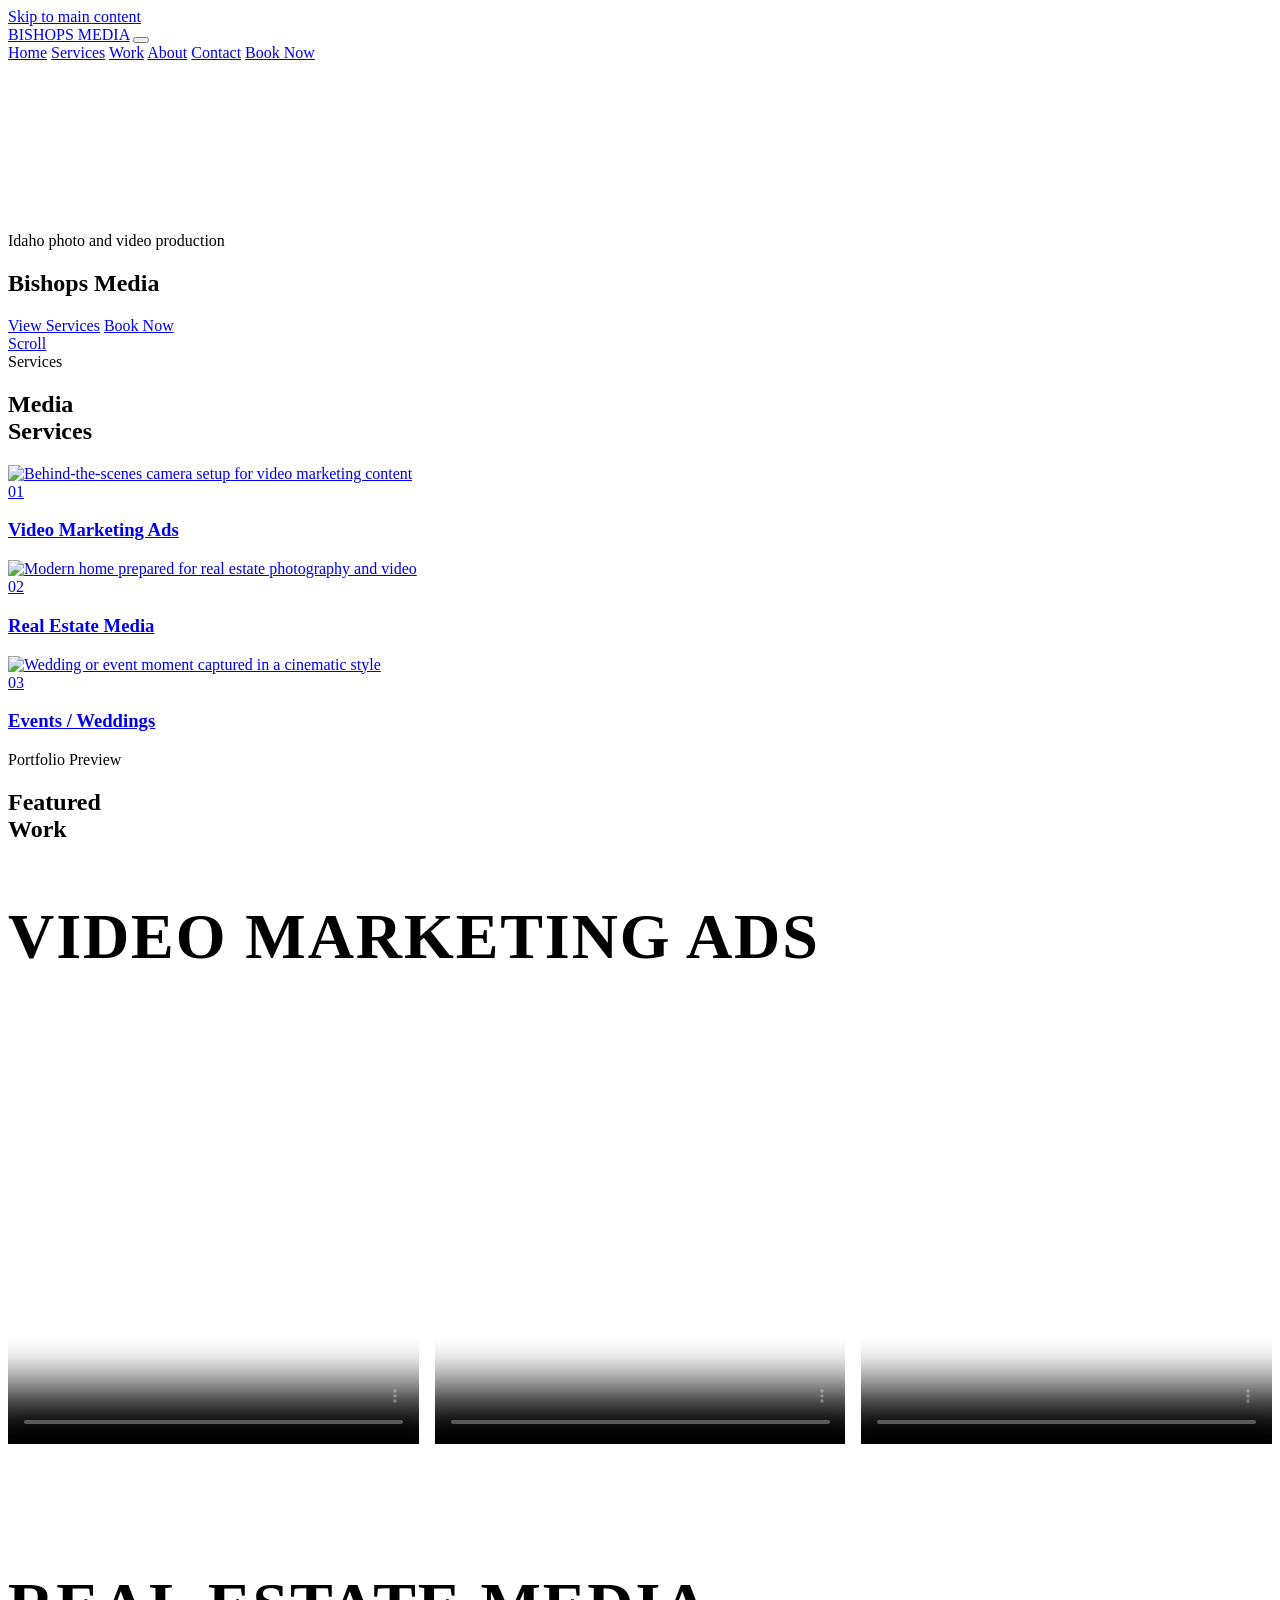
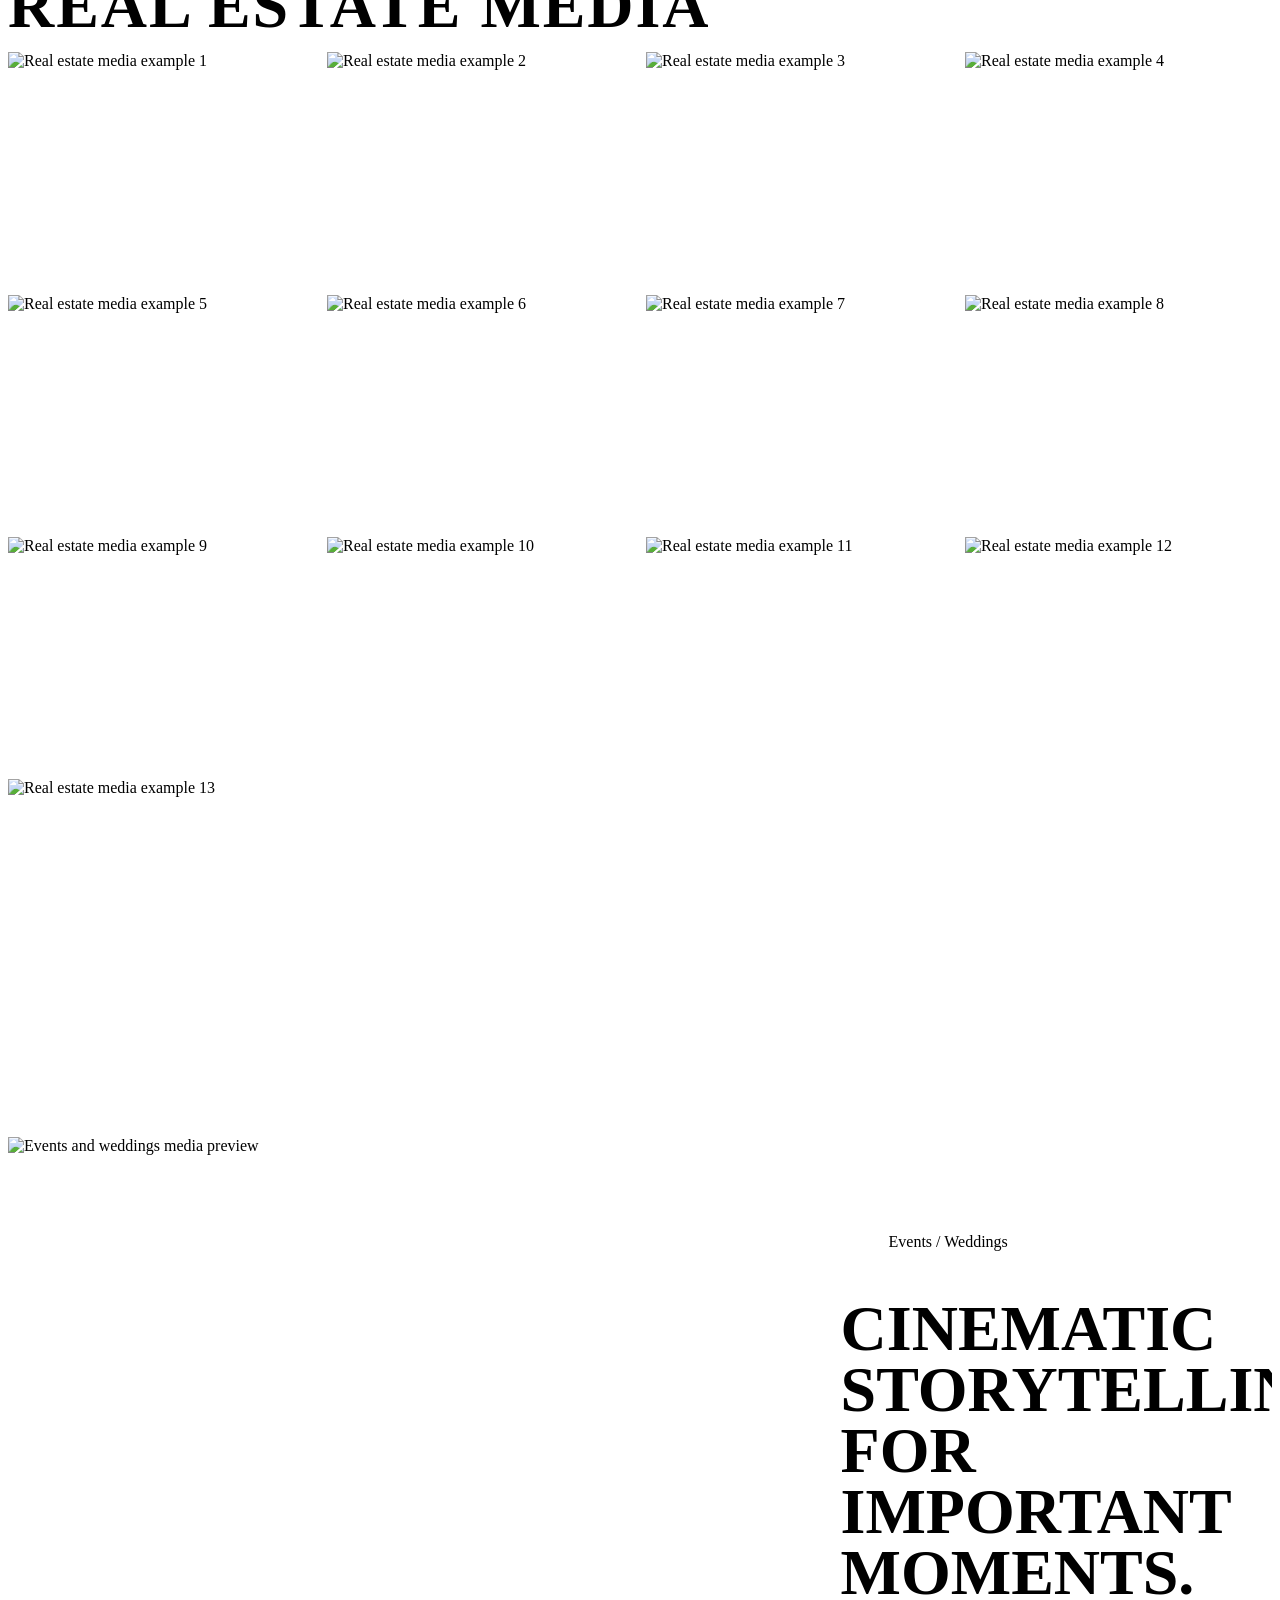
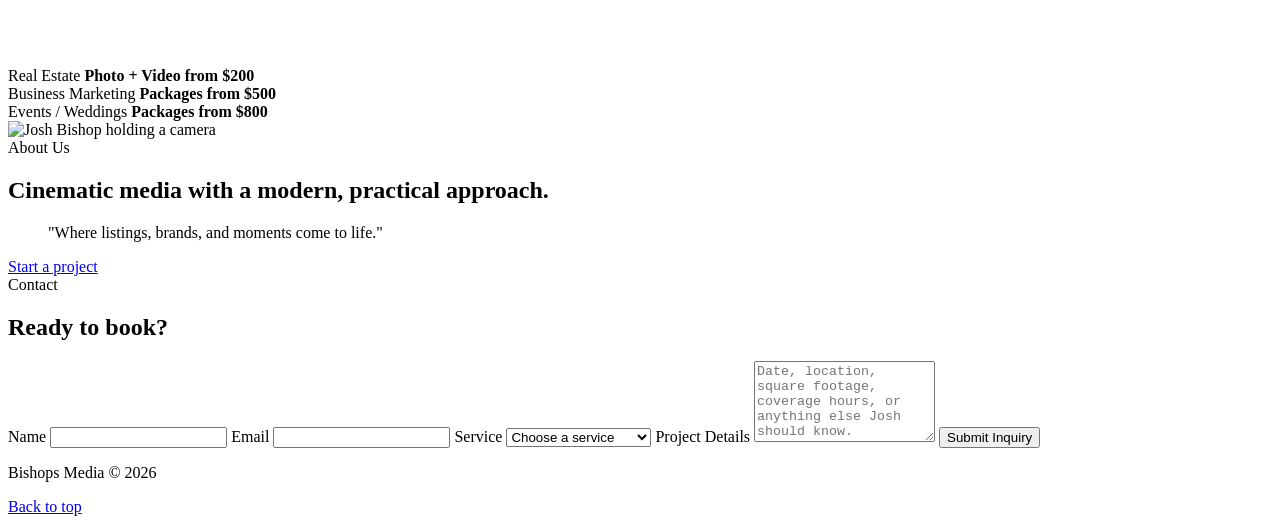
==== index.html @ 2ffbbcef "first commit" ====
<!DOCTYPE html>
<html lang="en">
<head>
  <meta charset="UTF-8" />
  <meta name="viewport" content="width=device-width, initial-scale=1.0" />
  <meta name="description" content="Bishops Media creates cinematic video marketing, real estate media, and event coverage in Idaho." />
  <title>Bishops Media | Photo and Video Services</title>

  <link rel="preconnect" href="https://fonts.googleapis.com">
  <link rel="preconnect" href="https://fonts.gstatic.com" crossorigin>
  <link href="https://fonts.googleapis.com/css2?family=Oswald:wght@500;600;700&family=Inter:wght@400;500;600;700&display=swap" rel="stylesheet">
  <link rel="stylesheet" href="styles/styles.css" />
  <script src="scripts/main.js" defer></script>

  <style>
    .featured-work {
      background: var(--dark);
      border-top: 1px solid var(--line);
    }

    .portfolio-block {
      margin-top: clamp(2rem, 5vw, 4rem);
    }

    .portfolio-block + .portfolio-block {
      padding-top: clamp(2rem, 5vw, 4rem);
      border-top: 1px solid var(--line);
    }

    .portfolio-block-header {
      display: flex;
      align-items: end;
      justify-content: space-between;
      gap: 1rem;
      margin-bottom: 1rem;
    }

    .portfolio-block-header h3 {
      margin: 0;
      font-family: var(--heading-font);
      font-size: clamp(2rem, 5vw, 4rem);
      line-height: 0.95;
      text-transform: uppercase;
      letter-spacing: 0.03em;
    }

    .portfolio-block-header p {
      max-width: 520px;
      margin: 0;
      color: var(--muted);
    }

    .reel-grid {
      display: grid;
      grid-template-columns: repeat(3, minmax(0, 1fr));
      gap: 1rem;
    }

    .reel-card,
    .event-preview {
      border: 1px solid var(--line);
      background: rgba(255, 255, 255, 0.035);
      overflow: hidden;
    }

    .reel-card video,
    .event-preview img {
      width: 100%;
      height: 460px;
      object-fit: cover;
      background: var(--dark-soft);
    }


    .real-estate-gallery {
      display: grid;
      grid-template-columns: repeat(4, minmax(0, 1fr));
      gap: 0.75rem;
    }

    .real-estate-gallery img {
      width: 100%;
      aspect-ratio: 4 / 3;
      object-fit: cover;
      border: 1px solid var(--line);
      background: var(--dark-soft);
    }

    .event-preview {
      display: grid;
      grid-template-columns: minmax(0, 0.9fr) minmax(280px, 0.55fr);
      align-items: stretch;
    }

    .event-preview div {
      display: grid;
      align-content: center;
      padding: clamp(1.2rem, 4vw, 3rem);
    }

    .event-preview h3 {
      margin: 0 0 1rem;
      font-family: var(--heading-font);
      font-size: clamp(2.2rem, 5vw, 4.4rem);
      line-height: 0.95;
      text-transform: uppercase;
    }


    @media (max-width: 900px) {
      .portfolio-block-header,
      .event-preview {
        display: grid;
        grid-template-columns: 1fr;
      }

      .reel-grid,
      .real-estate-gallery {
        grid-template-columns: repeat(2, minmax(0, 1fr));
      }

      .reel-card video,
      .event-preview img {
        height: 360px;
      }
    }

    @media (max-width: 560px) {
      .reel-grid,
      .real-estate-gallery {
        grid-template-columns: 1fr;
      }
    }
  </style>
</head>
<body>
  <a class="skip-link" href="#main-content">Skip to main content</a>

  <header class="site-header" data-header>
    <a class="logo" href="index.html" aria-label="Bishops Media home">BISHOPS <span>MEDIA</span></a>

    <button class="nav-toggle" type="button" aria-label="Open navigation menu" aria-expanded="false" aria-controls="site-nav">
      <span></span>
      <span></span>
      <span></span>
    </button>

    <nav class="site-nav" id="site-nav" aria-label="Main navigation">
      <a href="#home">Home</a>
      <a href="#services">Services</a>
      <a href="#work">Work</a>
      <a href="#about">About</a>
      <a href="#contact">Contact</a>
      <a class="nav-cta" href="#contact">Book Now</a>
    </nav>
  </header>

  <main id="main-content">
    <section class="hero" id="home" aria-label="Bishops Media hero video">
      <video class="hero-video" data-hero-video autoplay muted playsinline loop poster="images/hero-poster.jpg">
        <source src="videos/b_roll_sugar_city.mp4" type="video/mp4" />
      </video>
      <div class="hero-overlay"></div>

      <div class="hero-content">
        <p class="eyebrow">Idaho photo and video production</p>
        <h1><span>Bishops</span> <span>Media</span></h1>
        <div class="hero-actions">
          <a class="button primary" href="#services">View Services</a>
          <a class="button ghost" href="#contact">Book Now</a>
        </div>
      </div>

      <a class="scroll-cue" href="#services" aria-label="Scroll to media services">
        <span>Scroll</span>
      </a>
    </section>

    <section class="services-section section-padding" id="services" aria-labelledby="services-title">
      <div class="section-kicker">Services</div>
      <div class="section-heading-grid">
        <h2 id="services-title">Media<br>Services</h2>
      </div>

      <div class="service-grid" aria-label="Bishops Media services">
        <a class="service-card" href="video-marketing-ads.html" aria-label="Open Video Marketing Ads page">
          <img src="images/video-marketing.jpg" alt="Behind-the-scenes camera setup for video marketing content" loading="lazy" />
          <div class="service-card-content">
            <span>01</span>
            <h3>Video Marketing Ads</h3>
          </div>
        </a>

        <a class="service-card" href="real-estate-media.html" aria-label="Open Real Estate Media page">
          <img src="images/real-estate-media.jpg" alt="Modern home prepared for real estate photography and video" loading="lazy" />
          <div class="service-card-content">
            <span>02</span>
            <h3>Real Estate Media</h3>
          </div>
        </a>

        <a class="service-card" href="events-weddings.html" aria-label="Open Events and Weddings page">
          <img src="images/events-weddings.jpg" alt="Wedding or event moment captured in a cinematic style" loading="lazy" />
          <div class="service-card-content">
            <span>03</span>
            <h3>Events / Weddings</h3>
          </div>
        </a>
      </div>
    </section>

    <section class="featured-work section-padding" id="work" aria-labelledby="work-title">
      <div class="section-kicker">Portfolio Preview</div>
      <div class="section-heading-grid">
        <h2 id="work-title">Featured<br>Work</h2>
      </div>

      <div class="portfolio-block" aria-labelledby="video-work-title">
        <div class="portfolio-block-header">
          <h3 id="video-work-title">Video Marketing Ads</h3>
        </div>

        <div class="reel-grid">
          <article class="reel-card">
            <video controls preload="metadata" playsinline poster="images/video-marketing.jpg">
              <source src="videos/video%20ad%20service%20examples/Joseph%20SMith%20reel%201.mp4" type="video/mp4" />
            </video>
          </article>

          <article class="reel-card">
            <video controls preload="metadata" playsinline poster="images/video-marketing.jpg">
              <source src="videos/video%20ad%20service%20examples/Pest%20informative..mp4" type="video/mp4" />
            </video>
          </article>

          <article class="reel-card">
            <video controls preload="metadata" playsinline poster="images/video-marketing.jpg">
              <source src="videos/video%20ad%20service%20examples/tied%20up.mp4" type="video/mp4" />
            </video>
          </article>
        </div>
      </div>

      <div class="portfolio-block" aria-labelledby="real-estate-work-title">
        <div class="portfolio-block-header">
          <h3 id="real-estate-work-title">Real Estate Media</h3>
        </div>

        <div class="real-estate-gallery" aria-label="Real estate photography examples">
          <img src="images/example_shots_of_real_estate/white-black-boogaloo-01.webp" alt="Real estate media example 1" loading="lazy" />
          <img src="images/example_shots_of_real_estate/white-black-boogaloo-03.webp" alt="Real estate media example 2" loading="lazy" />
          <img src="images/example_shots_of_real_estate/white-black-boogaloo-04.webp" alt="Real estate media example 3" loading="lazy" />
          <img src="images/example_shots_of_real_estate/white-black-boogaloo-05.webp" alt="Real estate media example 4" loading="lazy" />
          <img src="images/example_shots_of_real_estate/white-black-boogaloo-06.webp" alt="Real estate media example 5" loading="lazy" />
          <img src="images/example_shots_of_real_estate/white-black-boogaloo-08.webp" alt="Real estate media example 6" loading="lazy" />
          <img src="images/example_shots_of_real_estate/white-black-boogaloo-09.webp" alt="Real estate media example 7" loading="lazy" />
          <img src="images/example_shots_of_real_estate/white-black-boogaloo-10.webp" alt="Real estate media example 8" loading="lazy" />
          <img src="images/example_shots_of_real_estate/white-black-boogaloo-11.webp" alt="Real estate media example 9" loading="lazy" />
          <img src="images/example_shots_of_real_estate/white-black-boogaloo-13.webp" alt="Real estate media example 10" loading="lazy" />
          <img src="images/example_shots_of_real_estate/white-black-boogaloo-14.webp" alt="Real estate media example 11" loading="lazy" />
          <img src="images/example_shots_of_real_estate/white-black-boogaloo-15.webp" alt="Real estate media example 12" loading="lazy" />
          <img src="images/example_shots_of_real_estate/white-black-boogaloo-16.webp" alt="Real estate media example 13" loading="lazy" />
        </div>
      </div>

      <div class="portfolio-block" aria-labelledby="event-work-title">
        <div class="event-preview">
          <img src="images/events-weddings.jpg" alt="Events and weddings media preview" loading="lazy" />
          <div>
            <div class="section-kicker">Events / Weddings</div>
            <h3 id="event-work-title">Cinematic storytelling for important moments.</h3>
          </div>
        </div>
      </div>
    </section>

    <section class="pricing-strip" aria-label="Starting prices">
      <div>
        <span>Real Estate</span>
        <strong>Photo + Video from $200</strong>
      </div>
      <div>
        <span>Business Marketing</span>
        <strong>Packages from $500</strong>
      </div>
      <div>
        <span>Events / Weddings</span>
        <strong>Packages from $800</strong>
      </div>
    </section>

    <section class="about-section section-padding" id="about" aria-labelledby="about-title">
      <div class="about-media">
        <img src="images/josh-bishop.jpg" alt="Josh Bishop holding a camera" loading="lazy" />
      </div>

      <div class="about-copy">
        <div class="section-kicker">About Us</div>
        <h2 id="about-title">Cinematic media with a modern, practical approach.</h2>
        <blockquote>"Where listings, brands, and moments come to life."</blockquote>
        <a class="text-link" href="#contact">Start a project</a>
      </div>
    </section>

    <section class="contact-section section-padding" id="contact" aria-labelledby="contact-title">
      <div class="contact-intro">
        <div class="section-kicker">Contact</div>
        <h2 id="contact-title">Ready to book?</h2>
      </div>

      <form class="contact-form" action="#" method="post">
        <label>
          Name
          <input type="text" name="name" autocomplete="name" required />
        </label>

        <label>
          Email
          <input type="email" name="email" autocomplete="email" required />
        </label>

        <label>
          Service
          <select name="service" required>
            <option value="">Choose a service</option>
            <option>Video Marketing Ads</option>
            <option>Real Estate Media</option>
            <option>Events / Weddings</option>
          </select>
        </label>

        <label>
          Project Details
          <textarea name="message" rows="5" placeholder="Date, location, square footage, coverage hours, or anything else Josh should know."></textarea>
        </label>

        <button class="button primary" type="submit">Submit Inquiry</button>
      </form>
    </section>
  </main>

  <footer class="site-footer">
    <p>Bishops Media © 2026</p>
    <a href="#home">Back to top</a>
  </footer>
</body>
</html>
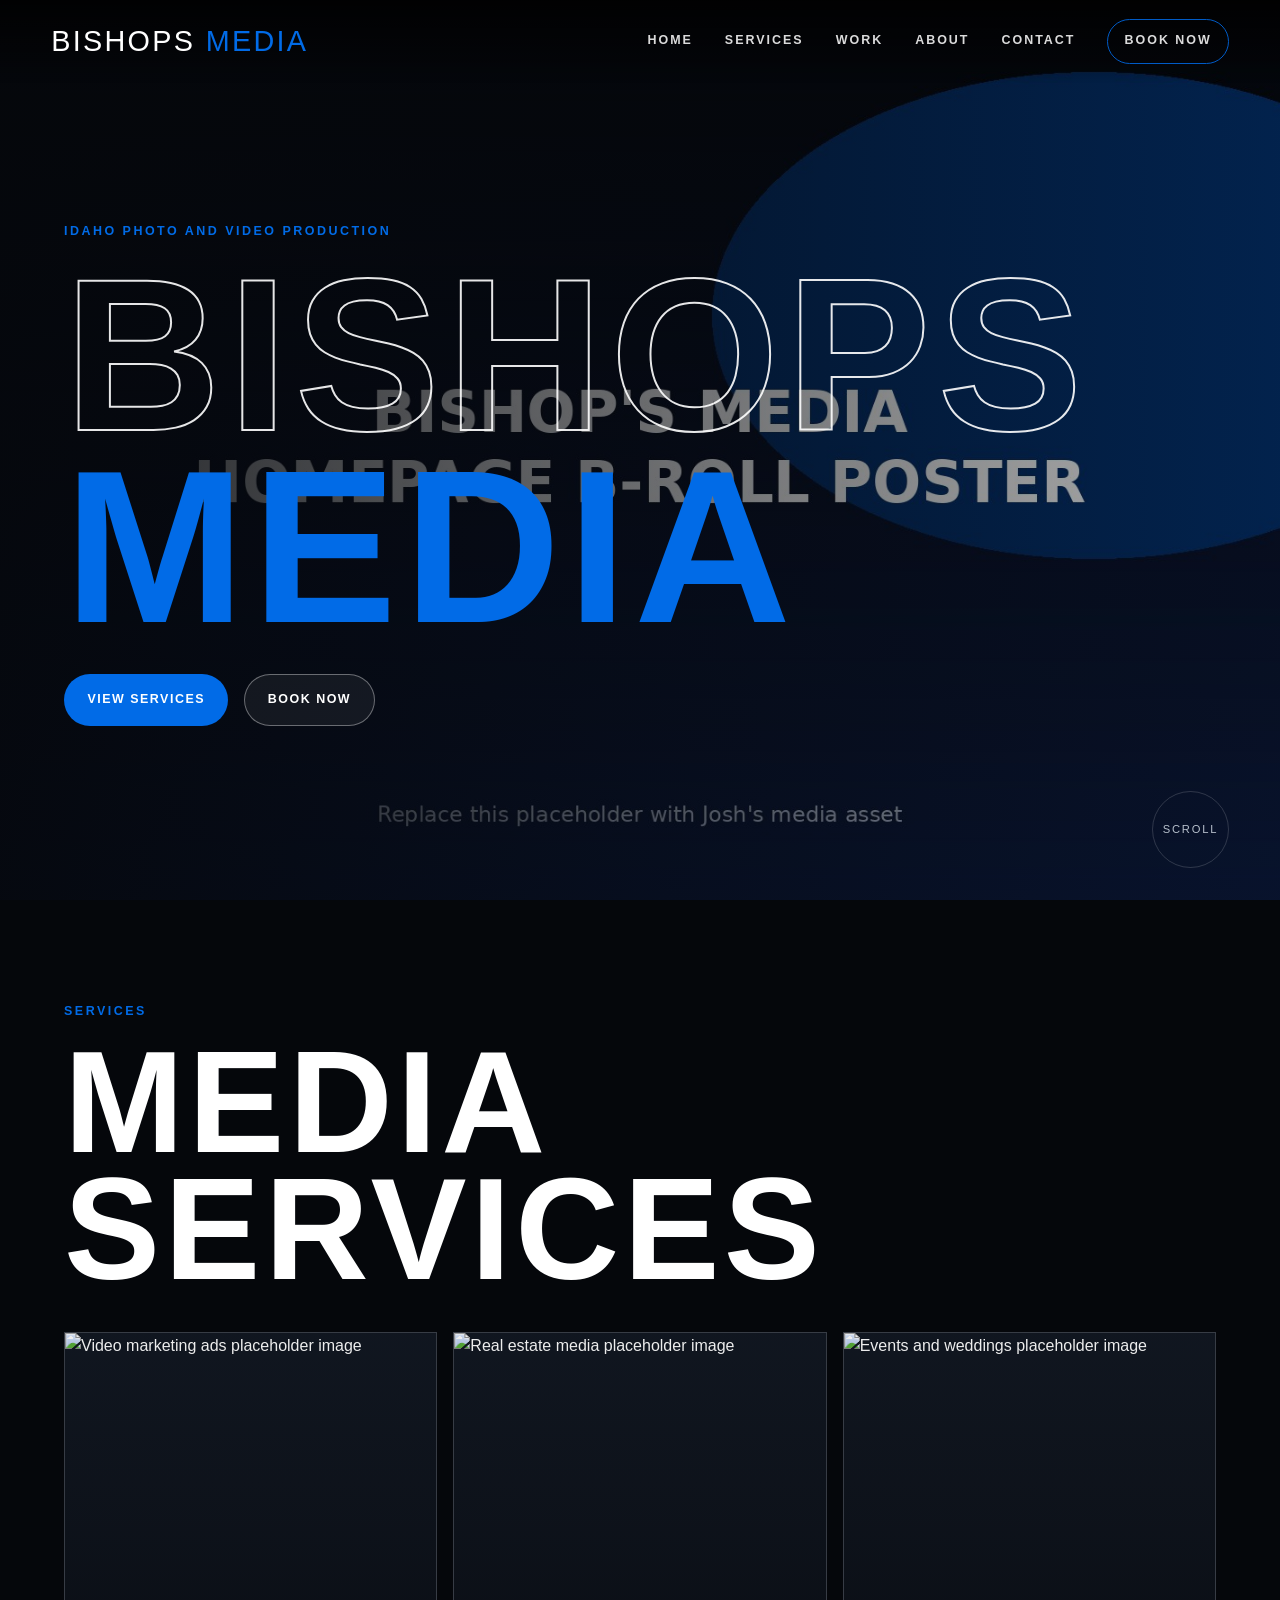
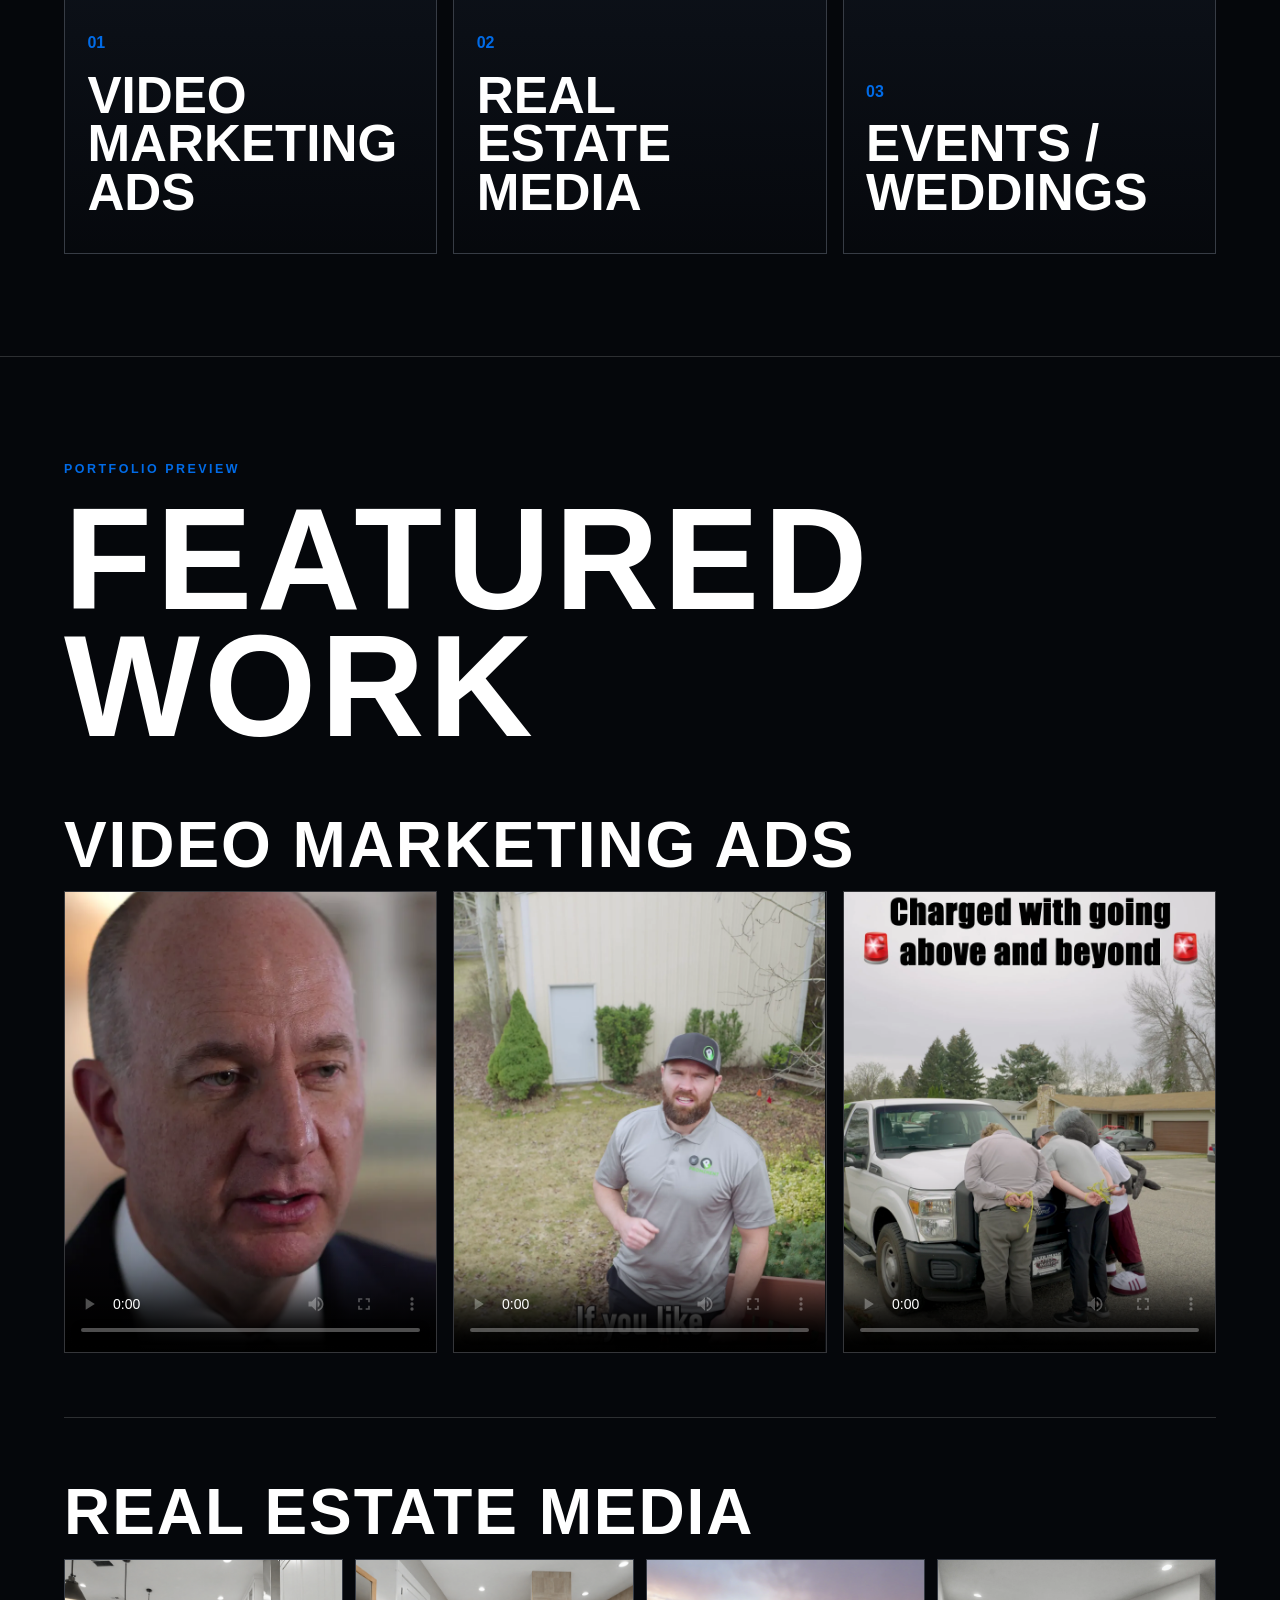
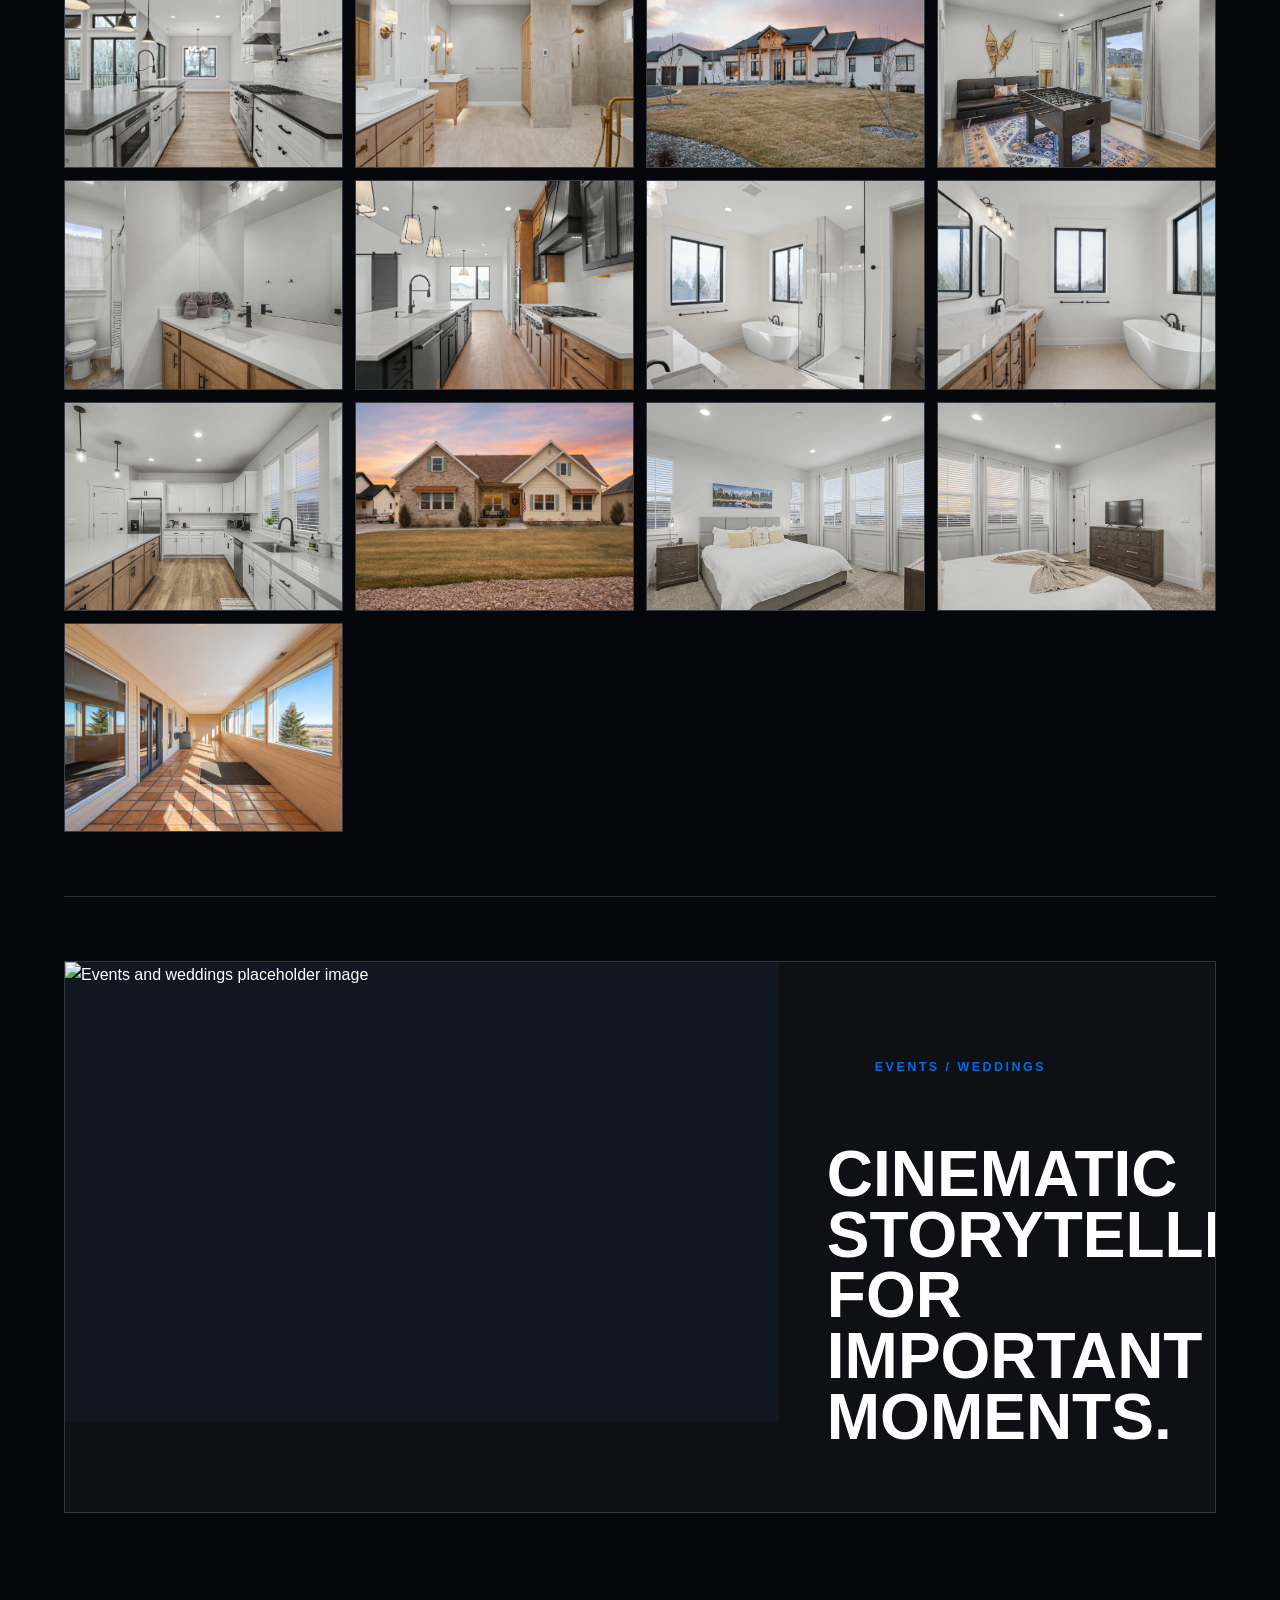
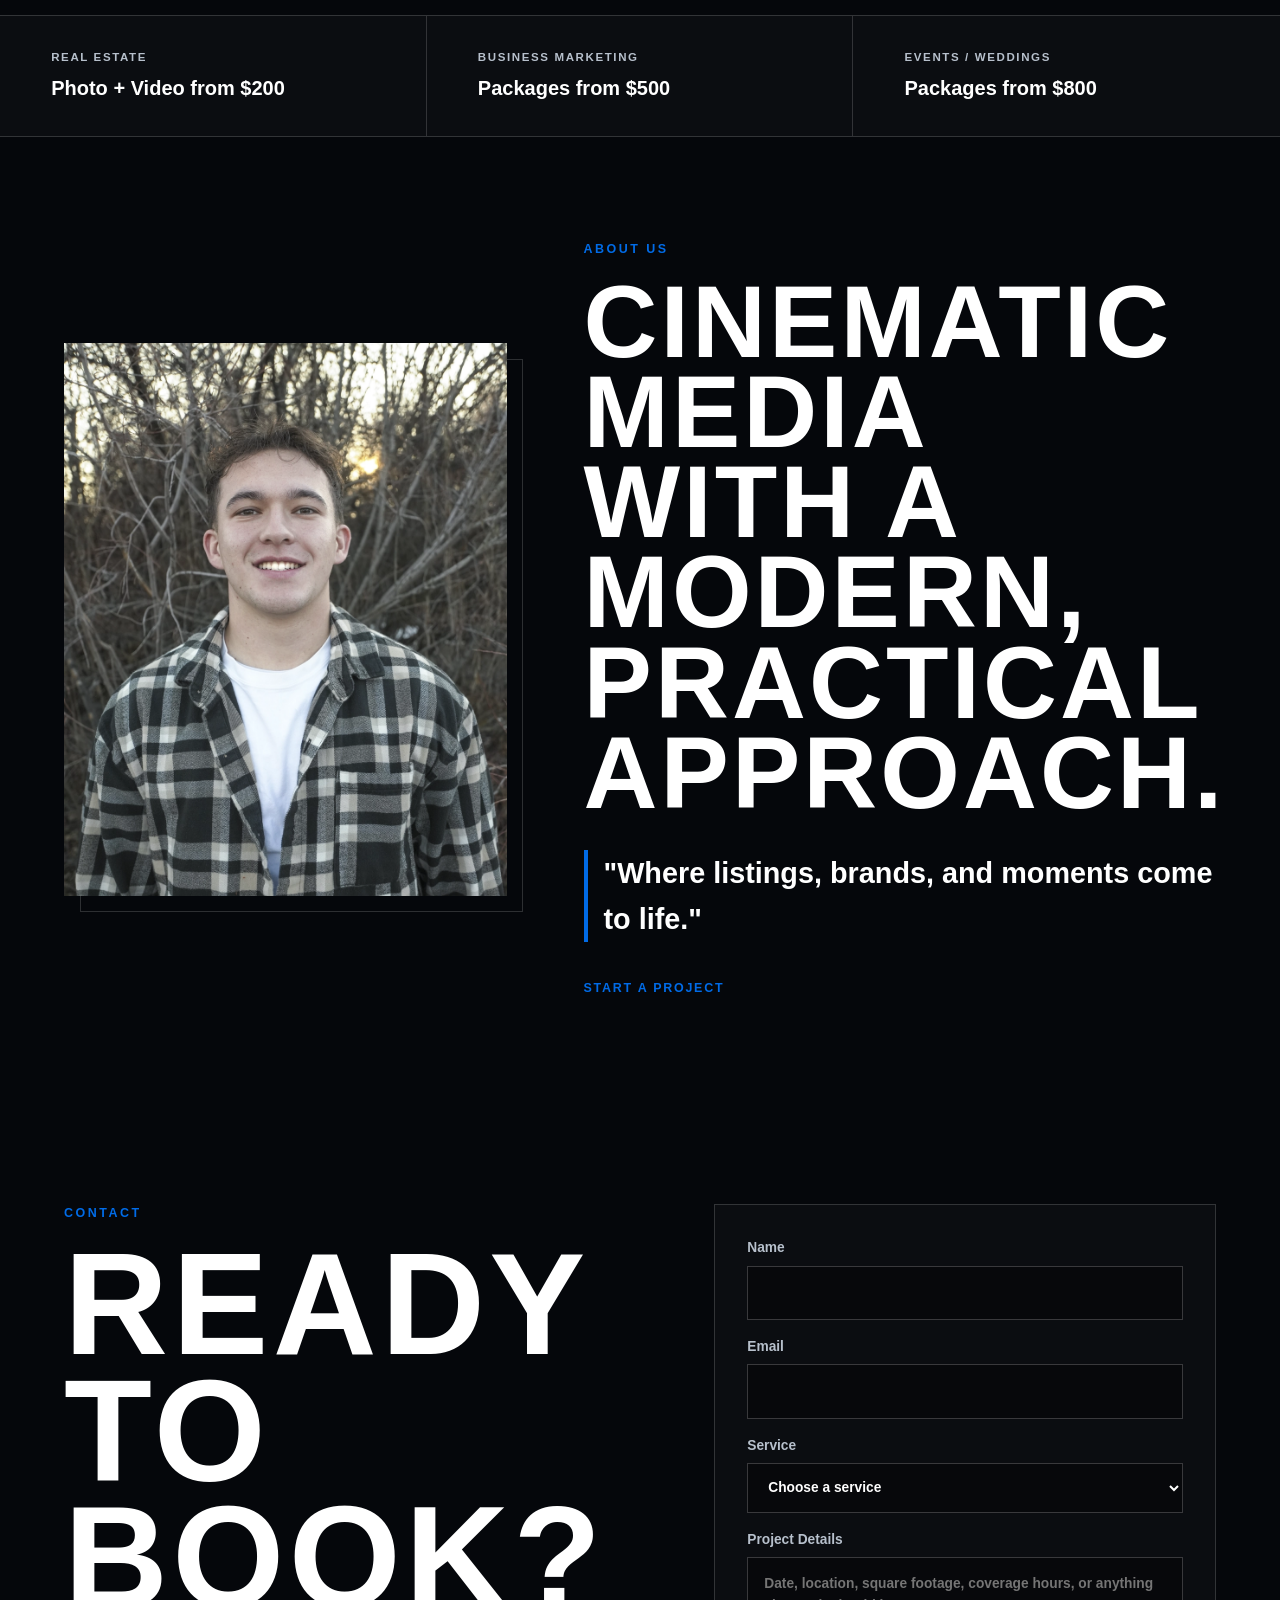
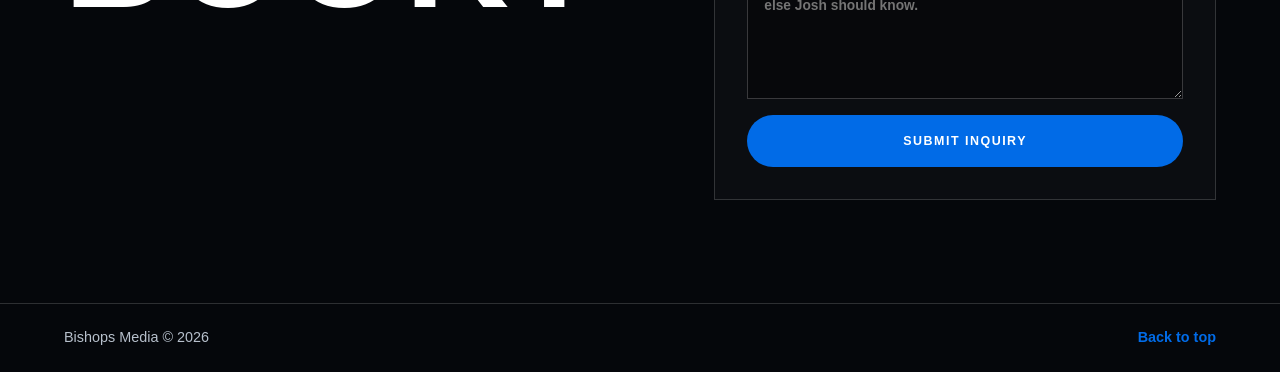
==== commit 3f50c063: "update" ====
--- a/index.html
+++ b/index.html
@@ -158,7 +158,7 @@
   <main id="main-content">
     <section class="hero" id="home" aria-label="Bishops Media hero video">
       <video class="hero-video" data-hero-video autoplay muted playsinline loop poster="images/hero-poster.jpg">
-        <source src="videos/b_roll_sugar_city.mp4" type="video/mp4" />
+        <source src="videos/b_roll_sugar_city.webm" type="video/webm" />
       </video>
       <div class="hero-overlay"></div>
 
@@ -184,7 +184,7 @@
 
       <div class="service-grid" aria-label="Bishops Media services">
         <a class="service-card" href="video-marketing-ads.html" aria-label="Open Video Marketing Ads page">
-          <img src="images/video-marketing.jpg" alt="Behind-the-scenes camera setup for video marketing content" loading="lazy" />
+          <img src="https://placehold.co/900x1200/e5e7eb/6b7280?text=Video+Marketing+Ads" alt="Video marketing ads placeholder image" loading="lazy" />
           <div class="service-card-content">
             <span>01</span>
             <h3>Video Marketing Ads</h3>
@@ -192,7 +192,7 @@
         </a>
 
         <a class="service-card" href="real-estate-media.html" aria-label="Open Real Estate Media page">
-          <img src="images/real-estate-media.jpg" alt="Modern home prepared for real estate photography and video" loading="lazy" />
+          <img src="https://placehold.co/900x1200/e5e7eb/6b7280?text=Real+Estate+Media" alt="Real estate media placeholder image" loading="lazy" />
           <div class="service-card-content">
             <span>02</span>
             <h3>Real Estate Media</h3>
@@ -200,7 +200,7 @@
         </a>
 
         <a class="service-card" href="events-weddings.html" aria-label="Open Events and Weddings page">
-          <img src="images/events-weddings.jpg" alt="Wedding or event moment captured in a cinematic style" loading="lazy" />
+          <img src="https://placehold.co/900x1200/e5e7eb/6b7280?text=Events+%2F+Weddings" alt="Events and weddings placeholder image" loading="lazy" />
           <div class="service-card-content">
             <span>03</span>
             <h3>Events / Weddings</h3>
@@ -222,20 +222,20 @@
 
         <div class="reel-grid">
           <article class="reel-card">
-            <video controls preload="metadata" playsinline poster="images/video-marketing.jpg">
-              <source src="videos/video%20ad%20service%20examples/Joseph%20SMith%20reel%201.mp4" type="video/mp4" />
+            <video controls preload="metadata" playsinline poster="images/video_thumbnails/joesph_smith_reel.webp">
+              <source src="videos/video_ad_service_examples/joesph_smith_reel.webm" type="video/webm" />
             </video>
           </article>
 
           <article class="reel-card">
-            <video controls preload="metadata" playsinline poster="images/video-marketing.jpg">
-              <source src="videos/video%20ad%20service%20examples/Pest%20informative..mp4" type="video/mp4" />
+            <video controls preload="metadata" playsinline poster="images/video_thumbnails/pest_informative.webp">
+              <source src="videos/video_ad_service_examples/pest_informative.webm" type="video/webm" />
             </video>
           </article>
 
           <article class="reel-card">
-            <video controls preload="metadata" playsinline poster="images/video-marketing.jpg">
-              <source src="videos/video%20ad%20service%20examples/tied%20up.mp4" type="video/mp4" />
+            <video controls preload="metadata" playsinline poster="images/video_thumbnails/tied_up.webp">
+              <source src="videos/video_ad_service_examples/tied_up.webm" type="video/webm" />
             </video>
           </article>
         </div>
@@ -265,7 +265,7 @@
 
       <div class="portfolio-block" aria-labelledby="event-work-title">
         <div class="event-preview">
-          <img src="images/events-weddings.jpg" alt="Events and weddings media preview" loading="lazy" />
+          <img src="https://placehold.co/1200x800/e5e7eb/6b7280?text=Events+%2F+Weddings" alt="Events and weddings placeholder image" loading="lazy" />
           <div>
             <div class="section-kicker">Events / Weddings</div>
             <h3 id="event-work-title">Cinematic storytelling for important moments.</h3>
@@ -291,7 +291,7 @@
 
     <section class="about-section section-padding" id="about" aria-labelledby="about-title">
       <div class="about-media">
-        <img src="images/josh-bishop.jpg" alt="Josh Bishop holding a camera" loading="lazy" />
+        <img src="images/josh-portrait-newer.webp" alt="Josh Bishop portrait" loading="lazy" />
       </div>
 
       <div class="about-copy">
--- a/styles/styles.css
+++ b/styles/styles.css
@@ -0,0 +1,606 @@
+:root {
+  --dark: #05070b;
+  --dark-soft: #111721;
+  --light: #ffffff;
+  --muted: #b7c0cc;
+  --blue: #016be7;
+  --blue-soft: rgba(1, 107, 231, 0.08);
+  --line: rgba(255, 255, 255, 0.16);
+  --shadow: none;
+  --heading-font: "Oswald", Arial, sans-serif;
+  --body-font: "Inter", Arial, sans-serif;
+}
+
+* {
+  box-sizing: border-box;
+}
+
+html {
+  scroll-behavior: smooth;
+}
+
+body {
+  margin: 0;
+  background: var(--dark);
+  color: var(--light);
+  font-family: var(--body-font);
+  line-height: 1.6;
+}
+
+img,
+video {
+  max-width: 100%;
+  display: block;
+}
+
+a {
+  color: inherit;
+  text-decoration: none;
+}
+
+.skip-link {
+  position: absolute;
+  left: 1rem;
+  top: -4rem;
+  z-index: 200;
+  background: var(--light);
+  color: var(--dark);
+  padding: 0.75rem 1rem;
+  border-radius: 999px;
+  transition: top 0.2s ease;
+}
+
+.skip-link:focus {
+  top: 1rem;
+}
+
+.site-header {
+  position: fixed;
+  inset: 0 0 auto 0;
+  z-index: 100;
+  display: flex;
+  align-items: center;
+  justify-content: space-between;
+  padding: 1.15rem clamp(1rem, 4vw, 4rem);
+  background: linear-gradient(to bottom, rgba(0, 0, 0, 0.76), rgba(0, 0, 0, 0));
+  transition: background 0.2s ease, padding 0.2s ease;
+}
+
+.site-header.is-scrolled {
+  background: rgba(5, 7, 11, 0.92);
+  border-bottom: 1px solid var(--line);
+  backdrop-filter: blur(18px);
+  padding-block: 0.8rem;
+}
+
+.logo {
+  font-family: var(--heading-font);
+  font-size: clamp(1.2rem, 3vw, 1.8rem);
+  letter-spacing: 0.08em;
+  text-transform: uppercase;
+}
+
+.logo span {
+  color: var(--blue);
+}
+
+.site-nav {
+  display: flex;
+  align-items: center;
+  gap: clamp(1rem, 2.5vw, 2.2rem);
+  text-transform: uppercase;
+  font-size: 0.78rem;
+  font-weight: 700;
+  letter-spacing: 0.16em;
+}
+
+.site-nav a {
+  opacity: 0.86;
+  transition: opacity 0.2s ease, color 0.2s ease;
+}
+
+.site-nav a:hover,
+.site-nav a:focus-visible {
+  color: var(--blue);
+  opacity: 1;
+}
+
+.nav-cta {
+  border: 1px solid var(--blue);
+  border-radius: 999px;
+  padding: 0.7rem 1rem;
+  background: transparent;
+}
+
+.nav-cta:hover,
+.nav-cta:focus-visible {
+  background: rgba(255, 255, 255, 0.04);
+}
+
+.nav-toggle {
+  display: none;
+  background: transparent;
+  border: 0;
+  width: 2.5rem;
+  padding: 0.4rem;
+  cursor: pointer;
+}
+
+.nav-toggle span {
+  display: block;
+  height: 2px;
+  margin: 0.42rem 0;
+  background: var(--light);
+  transition: transform 0.2s ease, opacity 0.2s ease;
+}
+
+.nav-toggle.is-open span:nth-child(1) {
+  transform: translateY(8px) rotate(45deg);
+}
+
+.nav-toggle.is-open span:nth-child(2) {
+  opacity: 0;
+}
+
+.nav-toggle.is-open span:nth-child(3) {
+  transform: translateY(-8px) rotate(-45deg);
+}
+
+.hero {
+  position: relative;
+  min-height: 100svh;
+  display: grid;
+  align-items: center;
+  overflow: hidden;
+  isolation: isolate;
+  padding: 8rem clamp(1.2rem, 5vw, 5rem) 5rem;
+}
+
+.hero-video,
+.hero-overlay {
+  position: absolute;
+  inset: 0;
+  width: 100%;
+  height: 100%;
+}
+
+.hero-video {
+  object-fit: cover;
+  z-index: -3;
+  background: linear-gradient(120deg, #111721, #05070b 58%, #016be7);
+}
+
+.hero-overlay {
+  z-index: -2;
+  background: linear-gradient(90deg, rgba(5, 7, 11, 0.9), rgba(5, 7, 11, 0.62) 46%, rgba(5, 7, 11, 0.3));
+}
+
+.hero-content {
+  max-width: 1020px;
+}
+
+.eyebrow,
+.section-kicker {
+  color: var(--blue);
+  text-transform: uppercase;
+  letter-spacing: 0.2em;
+  font-size: 0.78rem;
+  font-weight: 800;
+  margin: 0 0 1.1rem;
+}
+
+.hero h1,
+.section-heading-grid h2,
+.about-copy h2,
+.contact-intro h2 {
+  font-family: var(--heading-font);
+  text-transform: uppercase;
+  line-height: 0.88;
+  letter-spacing: 0.03em;
+  margin: 0;
+}
+
+.hero h1 {
+  font-size: clamp(5rem, 17vw, 15rem);
+  max-width: 9ch;
+}
+
+.hero h1 span {
+  display: block;
+}
+
+.hero h1 span:first-child {
+  color: transparent;
+  -webkit-text-stroke: 2px rgba(255, 255, 255, 0.9);
+}
+
+.hero h1 span:last-child {
+  color: var(--blue);
+}
+
+.hero-copy {
+  max-width: 620px;
+  margin: 1.6rem 0 0;
+  color: rgba(255, 255, 255, 0.86);
+  font-size: clamp(1rem, 2vw, 1.25rem);
+}
+
+.hero-actions {
+  display: flex;
+  flex-wrap: wrap;
+  gap: 1rem;
+  margin-top: 2rem;
+}
+
+.button {
+  display: inline-flex;
+  align-items: center;
+  justify-content: center;
+  min-height: 3.25rem;
+  padding: 0.85rem 1.4rem;
+  border-radius: 999px;
+  font-weight: 800;
+  text-transform: uppercase;
+  letter-spacing: 0.12em;
+  font-size: 0.78rem;
+  border: 1px solid transparent;
+  cursor: pointer;
+  transition: background 0.2s ease, border-color 0.2s ease, color 0.2s ease;
+}
+
+.button:hover,
+.button:focus-visible {
+  border-color: var(--light);
+}
+
+.button.primary {
+  background: var(--blue);
+  color: var(--light);
+}
+
+.button.ghost {
+  border-color: rgba(255, 255, 255, 0.36);
+  background: rgba(255, 255, 255, 0.06);
+}
+
+.scroll-cue {
+  position: absolute;
+  right: clamp(1.2rem, 4vw, 4rem);
+  bottom: 2rem;
+  display: grid;
+  place-items: center;
+  width: 4.8rem;
+  height: 4.8rem;
+  border: 1px solid var(--line);
+  border-radius: 999px;
+  color: var(--muted);
+  text-transform: uppercase;
+  font-size: 0.7rem;
+  letter-spacing: 0.16em;
+}
+
+.section-padding {
+  padding: clamp(4rem, 8vw, 8rem) clamp(1.2rem, 5vw, 5rem);
+}
+
+.services-section {
+  background: var(--dark);
+}
+
+.section-heading-grid {
+  display: grid;
+  grid-template-columns: minmax(0, 0.9fr) minmax(260px, 0.55fr);
+  gap: clamp(1.5rem, 5vw, 5rem);
+  align-items: end;
+  margin-bottom: 2.4rem;
+}
+
+.section-heading-grid h2,
+.contact-intro h2 {
+  font-size: clamp(4rem, 12vw, 9rem);
+}
+
+.section-heading-grid p,
+.contact-intro p,
+.about-copy p {
+  color: var(--muted);
+  margin: 0;
+  max-width: 640px;
+}
+
+.service-grid {
+  display: grid;
+  grid-template-columns: repeat(3, minmax(0, 1fr));
+  gap: 1rem;
+}
+
+.service-card {
+  position: relative;
+  min-height: 520px;
+  overflow: hidden;
+  background: var(--dark-soft);
+  border: 1px solid var(--line);
+}
+
+.service-card::after {
+  content: "";
+  position: absolute;
+  inset: 0;
+  background: linear-gradient(to top, rgba(5, 7, 11, 0.92), rgba(5, 7, 11, 0.34) 58%, rgba(5, 7, 11, 0.06));
+}
+
+.service-card img {
+  width: 100%;
+  height: 100%;
+  min-height: 520px;
+  object-fit: cover;
+  transition: transform 0.35s ease;
+}
+
+.service-card:hover img,
+.service-card:focus-visible img {
+  transform: scale(1.02);
+}
+
+.service-card-content {
+  position: absolute;
+  inset: auto 0 0 0;
+  z-index: 2;
+  padding: 1.4rem;
+}
+
+.service-card-content span {
+  display: inline-flex;
+  margin-bottom: 1rem;
+  color: var(--blue);
+  font-weight: 900;
+}
+
+.service-card h3 {
+  font-family: var(--heading-font);
+  text-transform: uppercase;
+  font-size: clamp(2rem, 4vw, 3.3rem);
+  line-height: 0.95;
+  margin: 0 0 0.8rem;
+}
+
+.service-card p {
+  color: rgba(255, 255, 255, 0.78);
+  margin: 0;
+}
+
+.pricing-strip {
+  display: grid;
+  grid-template-columns: repeat(3, minmax(0, 1fr));
+  border-block: 1px solid var(--line);
+  background: rgba(255, 255, 255, 0.025);
+}
+
+.pricing-strip div {
+  padding: clamp(1.2rem, 3vw, 2rem) clamp(1.2rem, 4vw, 4rem);
+  border-right: 1px solid var(--line);
+}
+
+.pricing-strip div:last-child {
+  border-right: 0;
+}
+
+.pricing-strip span,
+.pricing-strip strong {
+  display: block;
+}
+
+.pricing-strip span {
+  color: var(--muted);
+  text-transform: uppercase;
+  letter-spacing: 0.14em;
+  font-size: 0.72rem;
+  font-weight: 800;
+  margin-bottom: 0.35rem;
+}
+
+.pricing-strip strong {
+  font-size: clamp(1rem, 2vw, 1.25rem);
+}
+
+.about-section {
+  display: grid;
+  grid-template-columns: minmax(280px, 0.7fr) minmax(0, 1fr);
+  gap: clamp(2rem, 6vw, 6rem);
+  align-items: center;
+  background: var(--dark);
+}
+
+.about-media {
+  position: relative;
+}
+
+.about-media::before {
+  content: "";
+  position: absolute;
+  inset: 1rem -1rem -1rem 1rem;
+  border: 1px solid var(--line);
+  z-index: 0;
+}
+
+.about-media img {
+  position: relative;
+  z-index: 1;
+  aspect-ratio: 4 / 5;
+  width: 100%;
+  object-fit: cover;
+  background: var(--dark-soft);
+}
+
+.about-copy h2 {
+  font-size: clamp(3rem, 8vw, 6.8rem);
+  max-width: 760px;
+  margin-bottom: 1.4rem;
+}
+
+.about-copy blockquote {
+  margin: 2rem 0;
+  padding-left: 1rem;
+  border-left: 4px solid var(--blue);
+  color: var(--light);
+  font-size: clamp(1.2rem, 2.5vw, 1.8rem);
+  font-weight: 700;
+}
+
+.text-link {
+  display: inline-flex;
+  color: var(--blue);
+  font-weight: 900;
+  text-transform: uppercase;
+  letter-spacing: 0.14em;
+  font-size: 0.78rem;
+}
+
+.contact-section {
+  display: grid;
+  grid-template-columns: minmax(0, 0.8fr) minmax(300px, 0.7fr);
+  gap: clamp(2rem, 6vw, 6rem);
+  align-items: start;
+  background: var(--dark);
+}
+
+.contact-form {
+  display: grid;
+  gap: 1rem;
+  padding: clamp(1.2rem, 3vw, 2rem);
+  border: 1px solid var(--line);
+  background: rgba(255, 255, 255, 0.025);
+}
+
+.contact-form label {
+  display: grid;
+  gap: 0.4rem;
+  color: var(--muted);
+  font-size: 0.86rem;
+  font-weight: 700;
+}
+
+.contact-form input,
+.contact-form select,
+.contact-form textarea {
+  width: 100%;
+  border: 1px solid rgba(255, 255, 255, 0.2);
+  background: rgba(0, 0, 0, 0.38);
+  color: var(--light);
+  font: inherit;
+  padding: 0.95rem 1rem;
+  border-radius: 0;
+}
+
+.contact-form input:focus,
+.contact-form select:focus,
+.contact-form textarea:focus {
+  outline: 2px solid var(--blue);
+  border-color: var(--blue);
+}
+
+.site-footer {
+  display: flex;
+  align-items: center;
+  justify-content: space-between;
+  gap: 1rem;
+  padding: 1.4rem clamp(1.2rem, 5vw, 5rem);
+  color: var(--muted);
+  border-top: 1px solid var(--line);
+  font-size: 0.9rem;
+}
+
+.site-footer p {
+  margin: 0;
+}
+
+.site-footer a {
+  color: var(--blue);
+  font-weight: 800;
+}
+
+@media (max-width: 900px) {
+  .nav-toggle {
+    display: block;
+    z-index: 101;
+  }
+
+  .site-nav {
+    position: fixed;
+    inset: 0;
+    display: grid;
+    place-content: center;
+    gap: 1.7rem;
+    background: rgba(5, 7, 11, 0.97);
+    transform: translateX(100%);
+    transition: transform 0.24s ease;
+    font-size: 1rem;
+  }
+
+  .site-nav.is-open {
+    transform: translateX(0);
+  }
+
+  .section-heading-grid,
+  .about-section,
+  .contact-section {
+    grid-template-columns: 1fr;
+  }
+
+  .service-grid,
+  .pricing-strip {
+    grid-template-columns: 1fr;
+  }
+
+  .pricing-strip div {
+    border-right: 0;
+    border-bottom: 1px solid var(--line);
+  }
+
+  .pricing-strip div:last-child {
+    border-bottom: 0;
+  }
+
+  .service-card,
+  .service-card img {
+    min-height: 430px;
+  }
+}
+
+@media (max-width: 560px) {
+  .hero {
+    padding-top: 7rem;
+  }
+
+  .hero h1 {
+    font-size: clamp(4.4rem, 24vw, 7rem);
+  }
+
+  .scroll-cue {
+    display: none;
+  }
+
+  .hero-actions,
+  .site-footer {
+    align-items: stretch;
+    flex-direction: column;
+  }
+
+  .button {
+    width: 100%;
+  }
+}
+
+@media (prefers-reduced-motion: reduce) {
+  html {
+    scroll-behavior: auto;
+  }
+
+  *,
+  *::before,
+  *::after {
+    animation-duration: 0.01ms !important;
+    animation-iteration-count: 1 !important;
+    transition-duration: 0.01ms !important;
+  }
+}
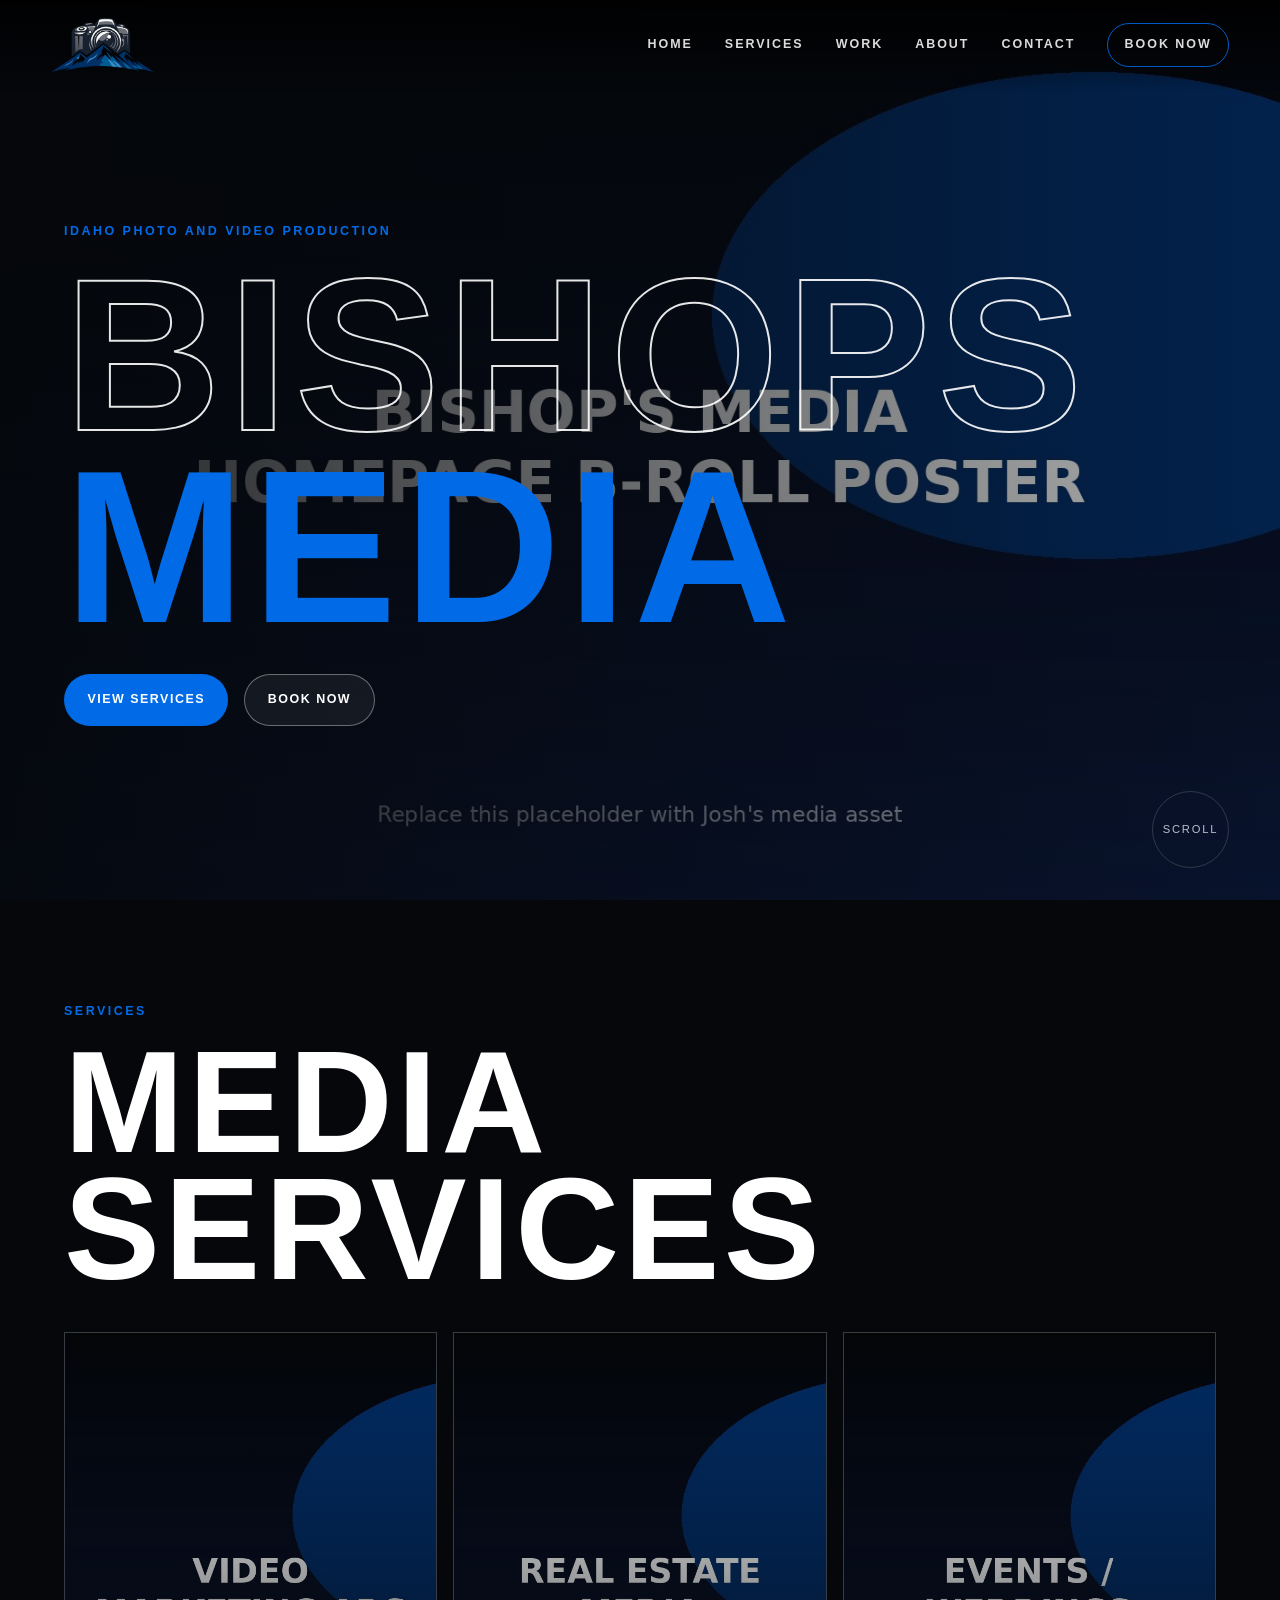
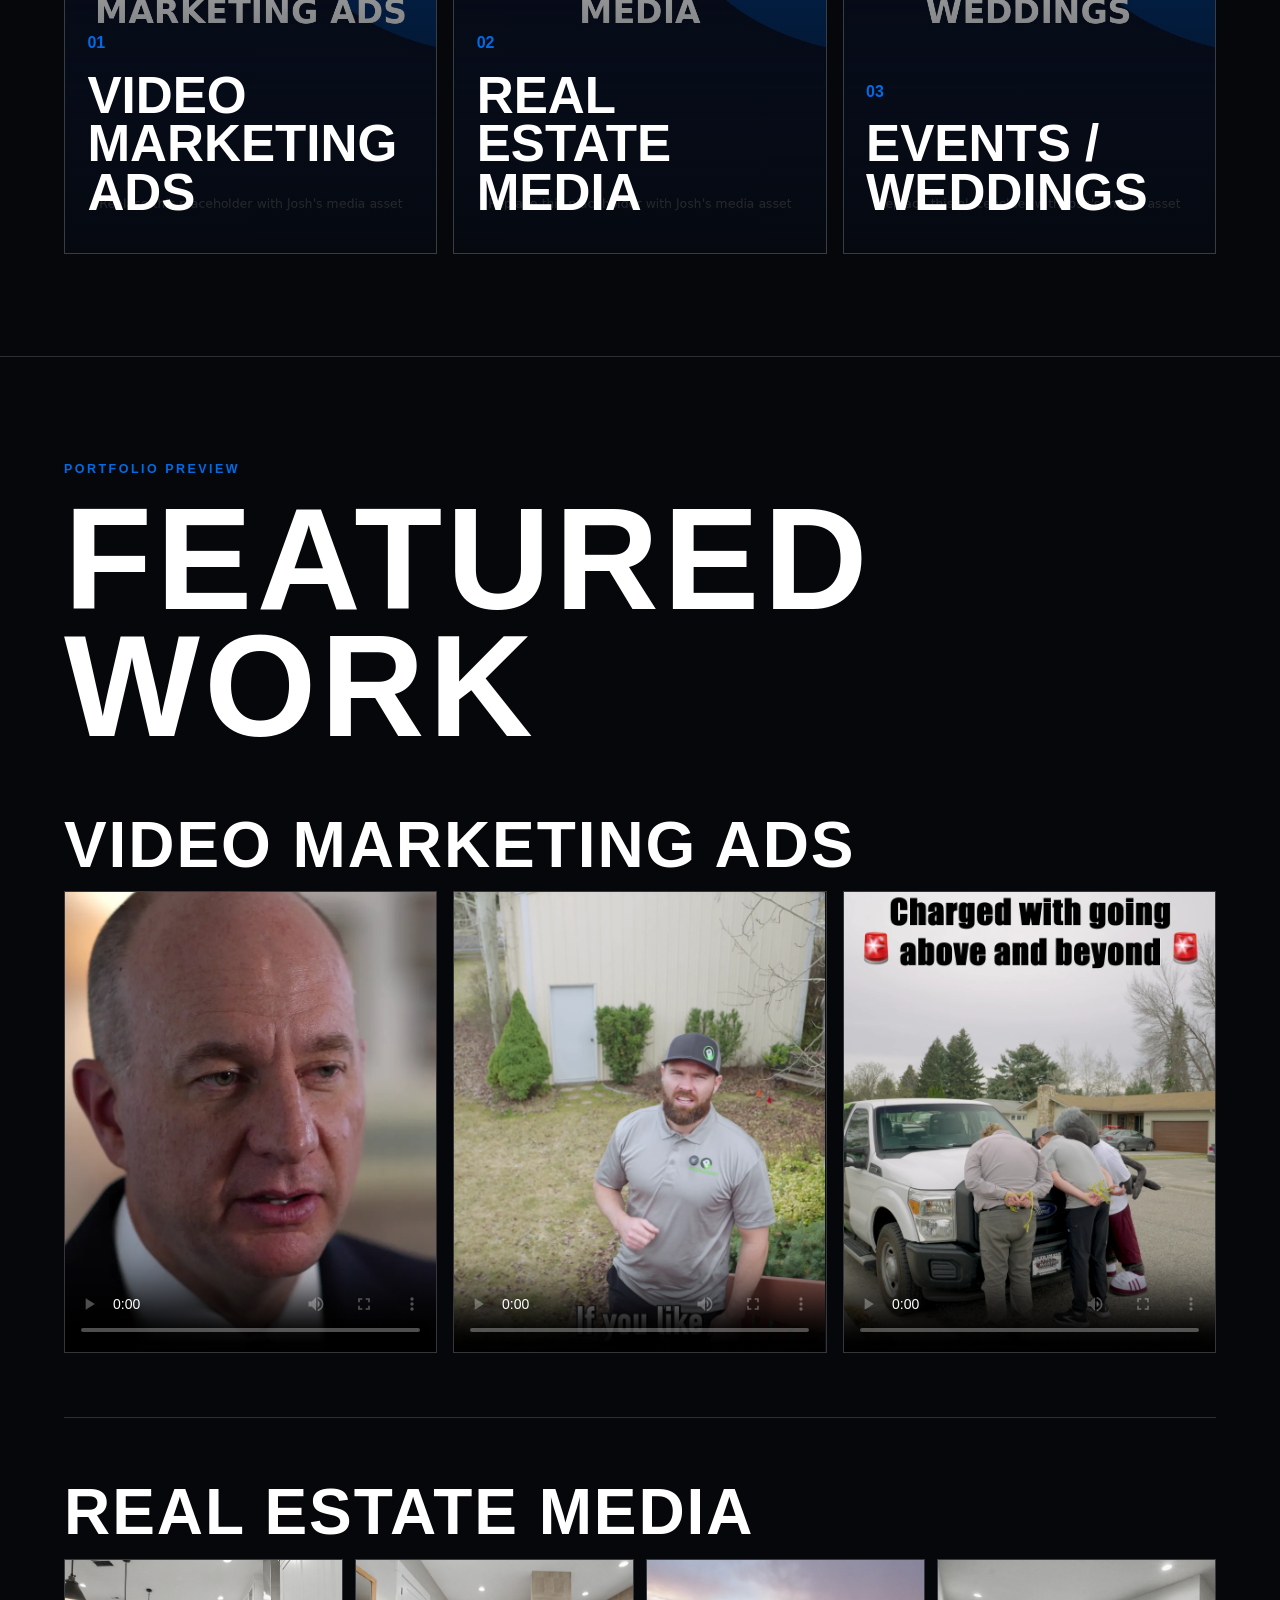
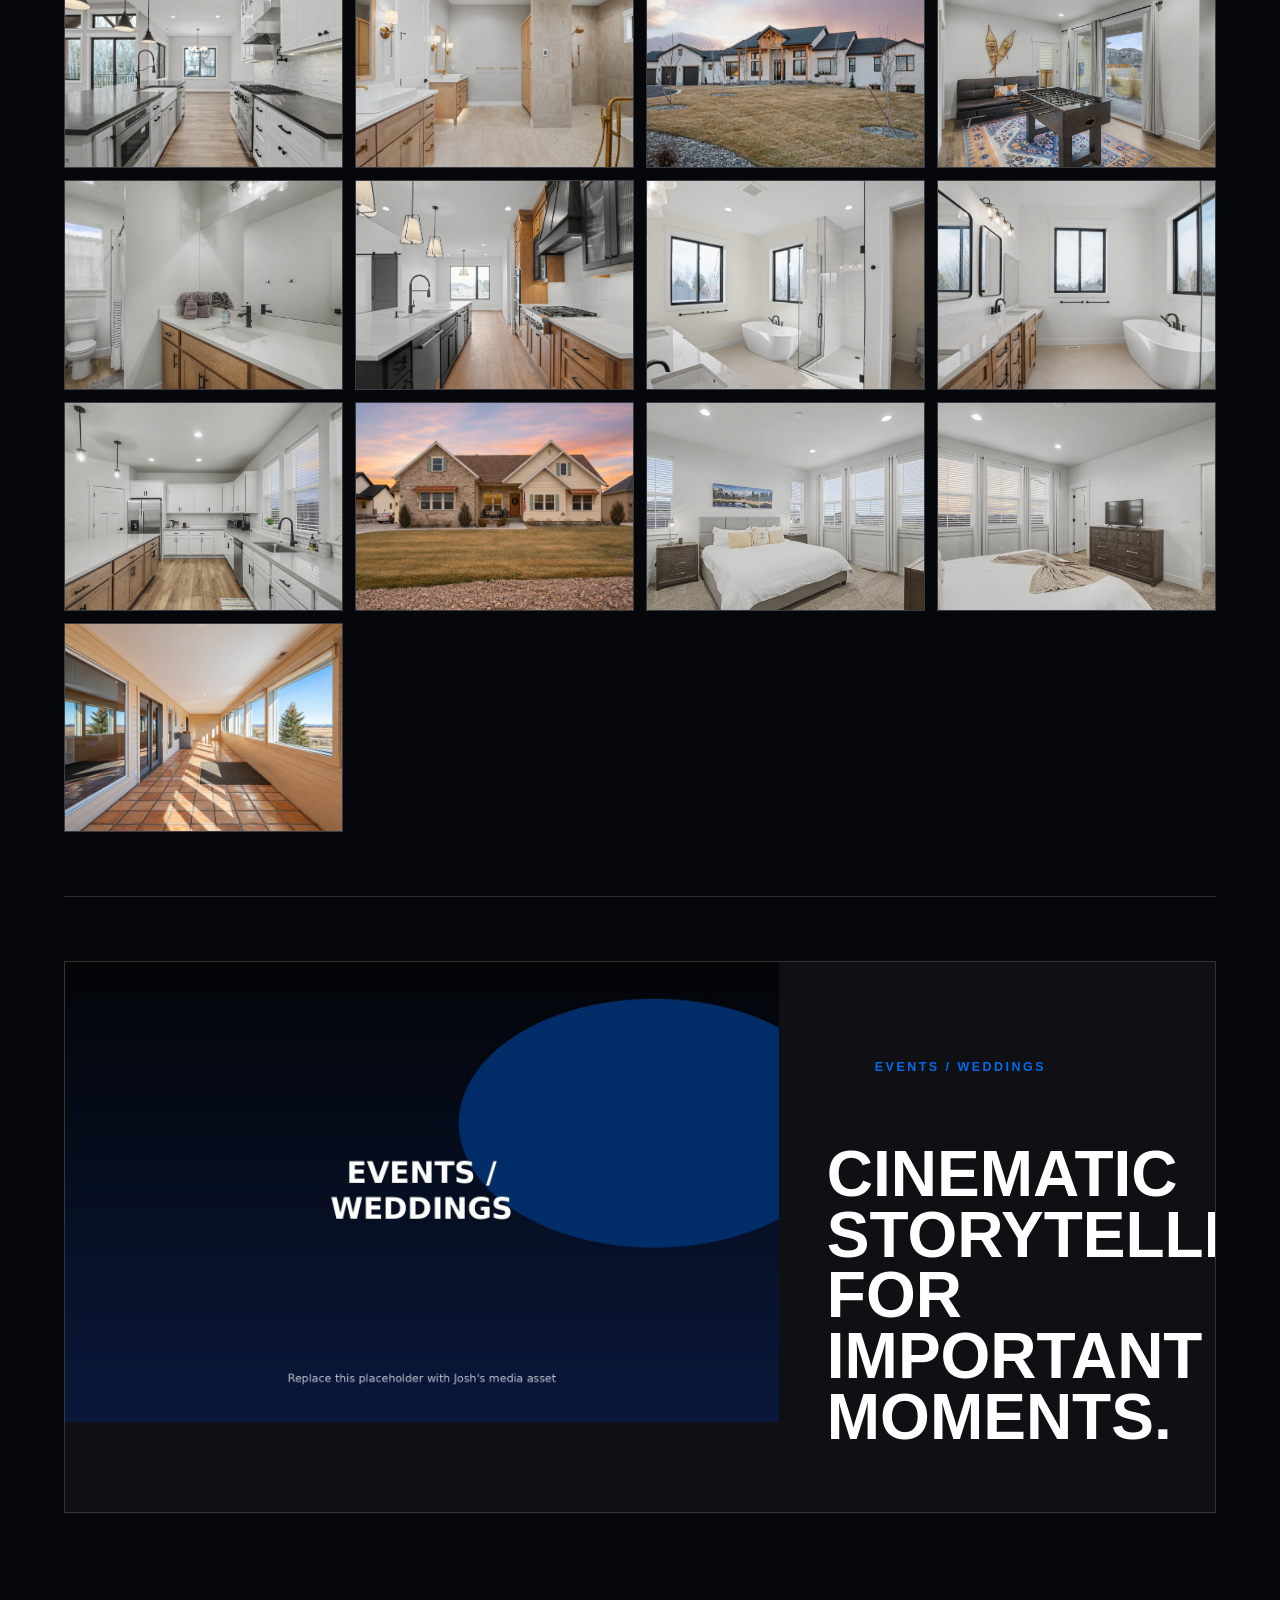
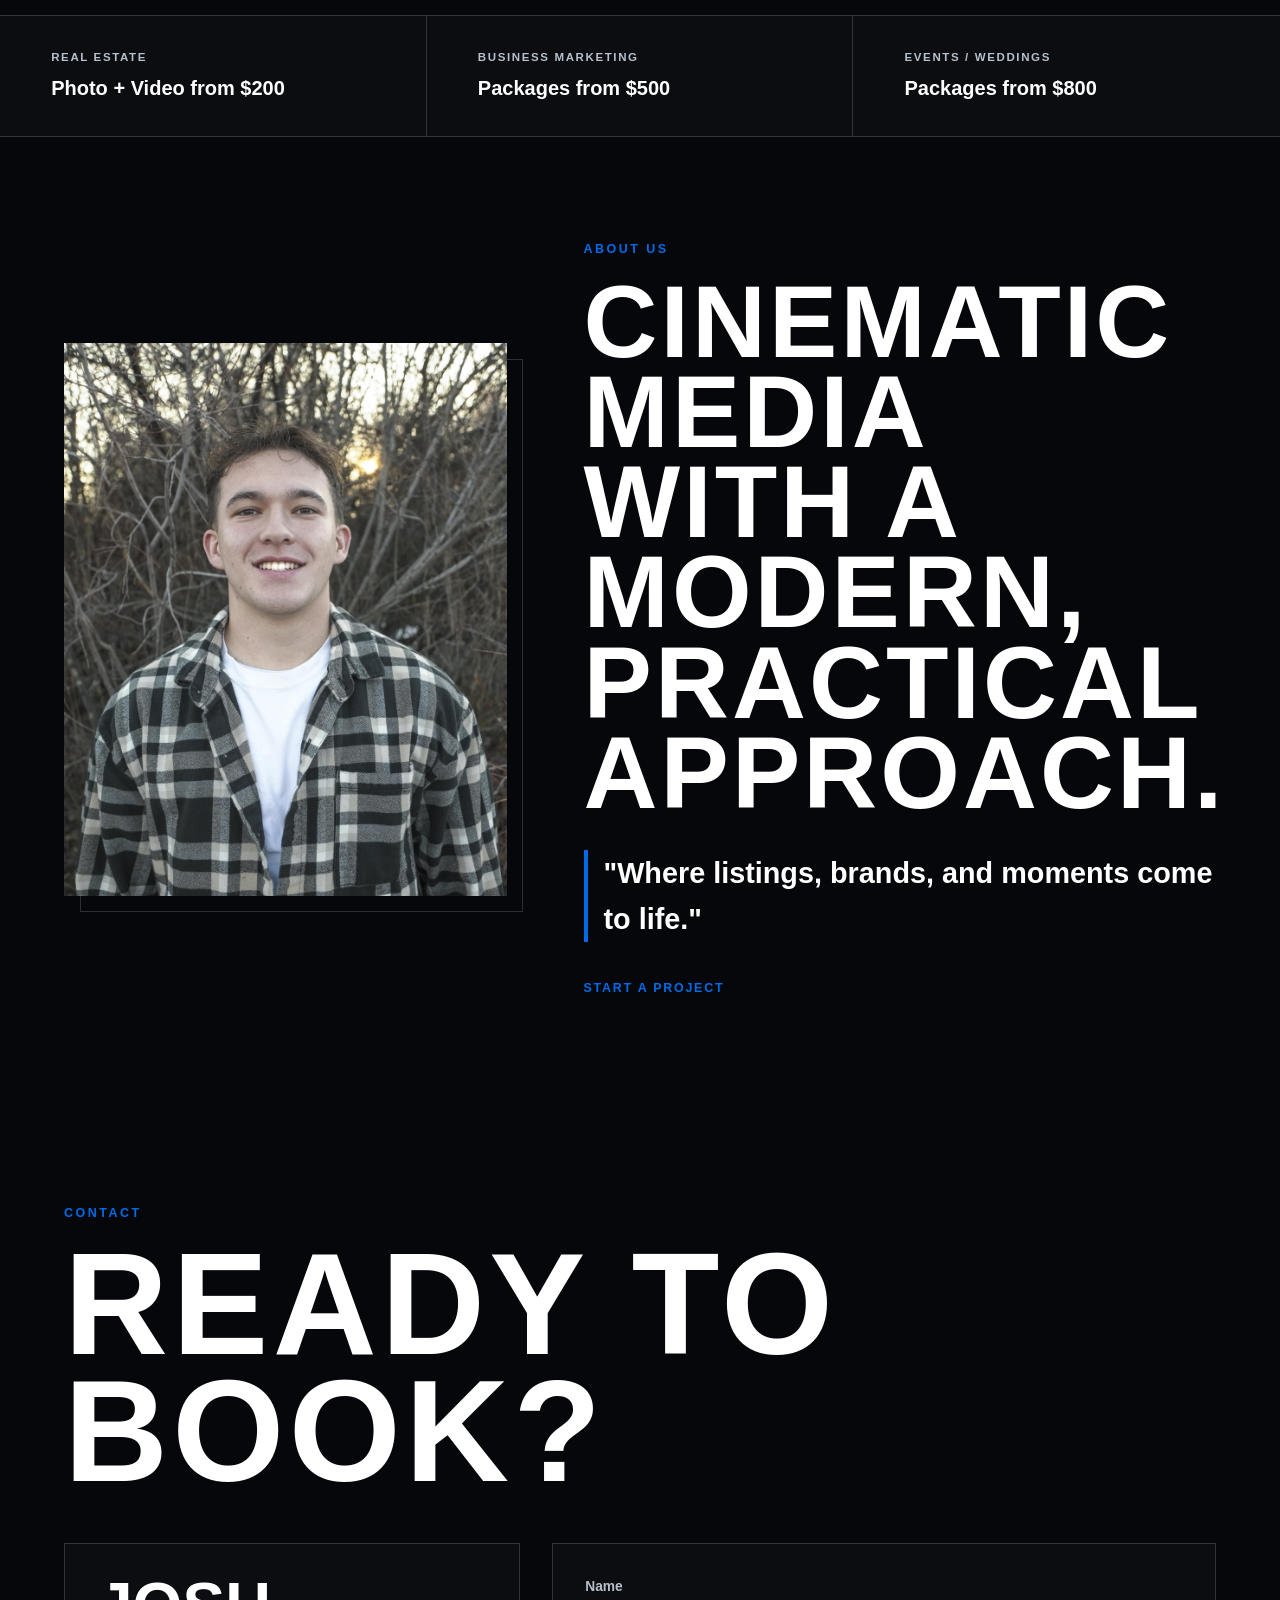
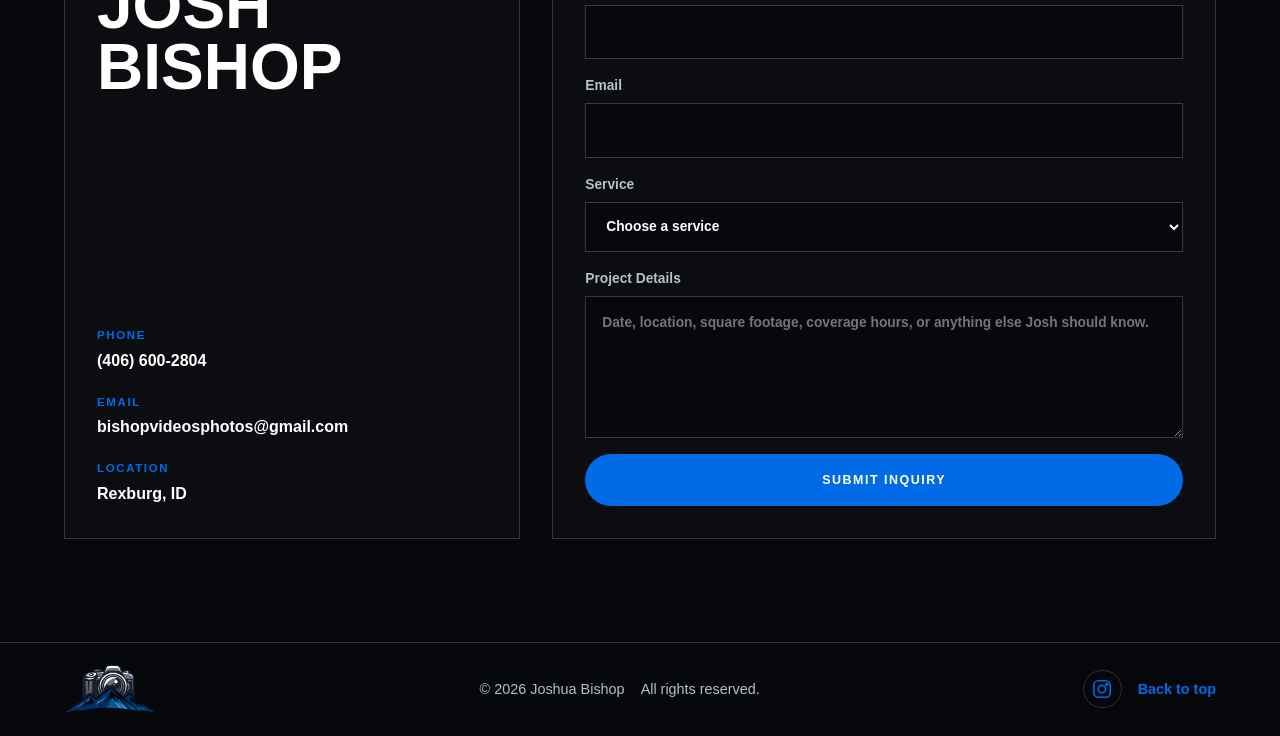
==== commit d0fb0f84: "new pages" ====
--- a/index.html
+++ b/index.html
@@ -6,6 +6,10 @@
   <meta name="description" content="Bishops Media creates cinematic video marketing, real estate media, and event coverage in Idaho." />
   <title>Bishops Media | Photo and Video Services</title>
 
+  <link rel="icon" type="image/webp" sizes="any" href="images/logo/logo-square.webp?v=2" />
+  <link rel="shortcut icon" type="image/webp" href="images/logo/logo-square.webp?v=2" />
+  <link rel="apple-touch-icon" href="images/logo/logo.png" />
+
   <link rel="preconnect" href="https://fonts.googleapis.com">
   <link rel="preconnect" href="https://fonts.gstatic.com" crossorigin>
   <link href="https://fonts.googleapis.com/css2?family=Oswald:wght@500;600;700&family=Inter:wght@400;500;600;700&display=swap" rel="stylesheet">
@@ -137,7 +141,9 @@
   <a class="skip-link" href="#main-content">Skip to main content</a>
 
   <header class="site-header" data-header>
-    <a class="logo" href="index.html" aria-label="Bishops Media home">BISHOPS <span>MEDIA</span></a>
+    <a class="logo" href="index.html" aria-label="Bishops Media home">
+      <img src="images/logo/logo.webp" alt="Bishops Media" />
+    </a>
 
     <button class="nav-toggle" type="button" aria-label="Open navigation menu" aria-expanded="false" aria-controls="site-nav">
       <span></span>
@@ -147,7 +153,14 @@
 
     <nav class="site-nav" id="site-nav" aria-label="Main navigation">
       <a href="#home">Home</a>
-      <a href="#services">Services</a>
+      <div class="nav-item has-dropdown">
+        <a class="nav-parent" href="#services" aria-haspopup="true">Services</a>
+        <div class="services-menu" aria-label="Service pages">
+          <a href="video-marketing-ads.html">Video Marketing Ads</a>
+          <a href="real-estate-media.html">Real Estate Media</a>
+          <a href="events-weddings.html">Events and Weddings</a>
+        </div>
+      </div>
       <a href="#work">Work</a>
       <a href="#about">About</a>
       <a href="#contact">Contact</a>
@@ -184,7 +197,7 @@
 
       <div class="service-grid" aria-label="Bishops Media services">
         <a class="service-card" href="video-marketing-ads.html" aria-label="Open Video Marketing Ads page">
-          <img src="https://placehold.co/900x1200/e5e7eb/6b7280?text=Video+Marketing+Ads" alt="Video marketing ads placeholder image" loading="lazy" />
+          <img src="images/video-marketing.jpg" alt="Video marketing ads work by Bishops Media" loading="lazy" />
           <div class="service-card-content">
             <span>01</span>
             <h3>Video Marketing Ads</h3>
@@ -192,7 +205,7 @@
         </a>
 
         <a class="service-card" href="real-estate-media.html" aria-label="Open Real Estate Media page">
-          <img src="https://placehold.co/900x1200/e5e7eb/6b7280?text=Real+Estate+Media" alt="Real estate media placeholder image" loading="lazy" />
+          <img src="images/real-estate-media.jpg" alt="Real estate media work by Bishops Media" loading="lazy" />
           <div class="service-card-content">
             <span>02</span>
             <h3>Real Estate Media</h3>
@@ -200,7 +213,7 @@
         </a>
 
         <a class="service-card" href="events-weddings.html" aria-label="Open Events and Weddings page">
-          <img src="https://placehold.co/900x1200/e5e7eb/6b7280?text=Events+%2F+Weddings" alt="Events and weddings placeholder image" loading="lazy" />
+          <img src="images/events-weddings.jpg" alt="Events and weddings work by Bishops Media" loading="lazy" />
           <div class="service-card-content">
             <span>03</span>
             <h3>Events / Weddings</h3>
@@ -265,7 +278,7 @@
 
       <div class="portfolio-block" aria-labelledby="event-work-title">
         <div class="event-preview">
-          <img src="https://placehold.co/1200x800/e5e7eb/6b7280?text=Events+%2F+Weddings" alt="Events and weddings placeholder image" loading="lazy" />
+          <img src="images/events-weddings.jpg" alt="Events and weddings work by Bishops Media" loading="lazy" />
           <div>
             <div class="section-kicker">Events / Weddings</div>
             <h3 id="event-work-title">Cinematic storytelling for important moments.</h3>
@@ -308,40 +321,77 @@
         <h2 id="contact-title">Ready to book?</h2>
       </div>
 
-      <form class="contact-form" action="#" method="post">
-        <label>
-          Name
-          <input type="text" name="name" autocomplete="name" required />
-        </label>
-
-        <label>
-          Email
-          <input type="email" name="email" autocomplete="email" required />
-        </label>
-
-        <label>
-          Service
-          <select name="service" required>
-            <option value="">Choose a service</option>
-            <option>Video Marketing Ads</option>
-            <option>Real Estate Media</option>
-            <option>Events / Weddings</option>
-          </select>
-        </label>
-
-        <label>
-          Project Details
-          <textarea name="message" rows="5" placeholder="Date, location, square footage, coverage hours, or anything else Josh should know."></textarea>
-        </label>
-
-        <button class="button primary" type="submit">Submit Inquiry</button>
-      </form>
+      <div class="contact-layout">
+        <aside class="contact-card" aria-label="Josh Bishop contact information">
+          <h3>Josh Bishop</h3>
+          <ul>
+            <li>
+              <span>Phone</span>
+              <a href="tel:+14066002804">(406) 600-2804</a>
+            </li>
+            <li>
+              <span>Email</span>
+              <a href="mailto:bishopvideosphotos@gmail.com">bishopvideosphotos@gmail.com</a>
+            </li>
+            <li>
+              <span>Location</span>
+              <p>Rexburg, ID</p>
+            </li>
+          </ul>
+        </aside>
+
+        <form class="contact-form" action="#" method="post">
+          <label>
+            Name
+            <input type="text" name="name" autocomplete="name" required />
+          </label>
+
+          <label>
+            Email
+            <input type="email" name="email" autocomplete="email" required />
+          </label>
+
+          <label>
+            Service
+            <select name="service" required>
+              <option value="">Choose a service</option>
+              <option>Video Marketing Ads</option>
+              <option>Real Estate Media</option>
+              <option>Events / Weddings</option>
+            </select>
+          </label>
+
+          <label>
+            Project Details
+            <textarea name="message" rows="5" placeholder="Date, location, square footage, coverage hours, or anything else Josh should know."></textarea>
+          </label>
+
+          <button class="button primary" type="submit">Submit Inquiry</button>
+        </form>
+      </div>
     </section>
   </main>
 
   <footer class="site-footer">
-    <p>Bishops Media © 2026</p>
-    <a href="#home">Back to top</a>
+    <a class="footer-brand" href="index.html" aria-label="Bishops Media home">
+      <img src="images/logo/logo.webp" alt="Bishops Media" />
+    </a>
+
+    <div class="footer-legal">
+      <p>© <span data-current-year>2026</span> Joshua Bishop</p>
+      <p>All rights reserved.</p>
+    </div>
+
+    <div class="footer-links">
+      <a class="instagram-link" href="https://www.instagram.com/" target="_blank" rel="noopener" aria-label="Bishops Media on Instagram">
+        <svg aria-hidden="true" viewBox="0 0 24 24" width="22" height="22" focusable="false">
+          <rect x="3" y="3" width="18" height="18" rx="5"></rect>
+          <circle cx="12" cy="12" r="4"></circle>
+          <circle cx="17.3" cy="6.7" r="1"></circle>
+        </svg>
+      </a>
+      <a href="#home">Back to top</a>
+    </div>
   </footer>
 </body>
 </html>
--- a/styles/styles.css
+++ b/styles/styles.css
@@ -457,19 +457,78 @@
 }
 
 .contact-section {
-  display: grid;
-  grid-template-columns: minmax(0, 0.8fr) minmax(300px, 0.7fr);
-  gap: clamp(2rem, 6vw, 6rem);
-  align-items: start;
   background: var(--dark);
+}
+
+.contact-intro {
+  margin-bottom: clamp(1.5rem, 4vw, 3rem);
+}
+
+.contact-layout {
+  display: grid;
+  grid-template-columns: minmax(260px, 0.55fr) minmax(320px, 0.8fr);
+  gap: clamp(1rem, 3vw, 2rem);
+  align-items: stretch;
+}
+
+.contact-card,
+.contact-form {
+  border: 1px solid var(--line);
+  background: rgba(255, 255, 255, 0.025);
+}
+
+.contact-card {
+  display: grid;
+  align-content: space-between;
+  gap: 2rem;
+  padding: clamp(1.2rem, 3vw, 2rem);
+}
+
+.contact-card h3 {
+  margin: 0;
+  font-family: var(--heading-font);
+  font-size: clamp(2.2rem, 5vw, 4rem);
+  line-height: 0.95;
+  text-transform: uppercase;
+}
+
+.contact-card ul {
+  display: grid;
+  gap: 1.2rem;
+  list-style: none;
+  padding: 0;
+  margin: 0;
+}
+
+.contact-card li {
+  display: grid;
+  gap: 0.2rem;
+}
+
+.contact-card span {
+  color: var(--blue);
+  text-transform: uppercase;
+  letter-spacing: 0.14em;
+  font-size: 0.72rem;
+  font-weight: 800;
+}
+
+.contact-card a,
+.contact-card p {
+  margin: 0;
+  color: var(--light);
+  font-weight: 700;
+}
+
+.contact-card a:hover,
+.contact-card a:focus-visible {
+  color: var(--blue);
 }
 
 .contact-form {
   display: grid;
   gap: 1rem;
   padding: clamp(1.2rem, 3vw, 2rem);
-  border: 1px solid var(--line);
-  background: rgba(255, 255, 255, 0.025);
 }
 
 .contact-form label {
@@ -503,13 +562,21 @@
   display: flex;
   align-items: center;
   justify-content: space-between;
-  gap: 1rem;
+  gap: 1.5rem;
   padding: 1.4rem clamp(1.2rem, 5vw, 5rem);
   color: var(--muted);
   border-top: 1px solid var(--line);
   font-size: 0.9rem;
 }
 
+.footer-legal,
+.footer-links {
+  display: flex;
+  align-items: center;
+  gap: 1rem;
+  flex-wrap: wrap;
+}
+
 .site-footer p {
   margin: 0;
 }
@@ -517,6 +584,27 @@
 .site-footer a {
   color: var(--blue);
   font-weight: 800;
+}
+
+.instagram-link {
+  display: inline-grid;
+  place-items: center;
+  width: 2.4rem;
+  height: 2.4rem;
+  border: 1px solid var(--line);
+  border-radius: 999px;
+}
+
+.instagram-link svg {
+  fill: none;
+  stroke: currentColor;
+  stroke-width: 1.8;
+}
+
+.instagram-link:hover,
+.instagram-link:focus-visible {
+  color: var(--light);
+  border-color: var(--blue);
 }
 
 @media (max-width: 900px) {
@@ -543,7 +631,7 @@
 
   .section-heading-grid,
   .about-section,
-  .contact-section {
+  .contact-layout {
     grid-template-columns: 1fr;
   }
 
@@ -581,7 +669,9 @@
   }
 
   .hero-actions,
-  .site-footer {
+  .site-footer,
+  .footer-legal,
+  .footer-links {
     align-items: stretch;
     flex-direction: column;
   }
@@ -604,3 +694,628 @@
     transition-duration: 0.01ms !important;
   }
 }
+
+/* Shared logo header, minimalist service dropdown, service pages, and gallery modal */
+.logo {
+  display: inline-flex;
+  align-items: center;
+  width: auto;
+  min-width: 0;
+  font-size: 0;
+  letter-spacing: 0;
+}
+
+.logo img {
+  display: block;
+  width: auto;
+  height: clamp(2.2rem, 4vw, 3.45rem);
+  object-fit: contain;
+}
+
+.nav-item {
+  position: relative;
+  display: inline-flex;
+  align-items: center;
+}
+
+.has-dropdown {
+  padding-block: 0.85rem;
+  margin-block: -0.85rem;
+}
+
+.nav-parent {
+  display: inline-flex;
+  align-items: center;
+}
+
+.services-menu {
+  position: absolute;
+  top: 100%;
+  left: 50%;
+  z-index: 120;
+  display: grid;
+  gap: 0.65rem;
+  min-width: 230px;
+  padding: 0.95rem 1rem;
+  border: 1px solid var(--line);
+  background: rgba(5, 7, 11, 0.94);
+  backdrop-filter: blur(18px);
+  transform: translate(-50%, -0.15rem);
+  opacity: 0;
+  pointer-events: none;
+  transition: opacity 0.18s ease, transform 0.18s ease;
+}
+
+.services-menu a {
+  display: block;
+  color: var(--light);
+  opacity: 0.82;
+  font-size: 0.72rem;
+  letter-spacing: 0.12em;
+  line-height: 1.25;
+}
+
+.services-menu a:hover,
+.services-menu a:focus-visible {
+  color: var(--blue);
+  opacity: 1;
+}
+
+.has-dropdown:hover .services-menu,
+.has-dropdown:focus-within .services-menu {
+  transform: translate(-50%, 0);
+  opacity: 1;
+  pointer-events: auto;
+}
+
+.footer-brand {
+  display: inline-flex;
+  align-items: center;
+}
+
+.footer-brand img {
+  display: block;
+  width: auto;
+  height: clamp(2rem, 4vw, 3rem);
+  object-fit: contain;
+}
+
+.site-footer {
+  display: grid;
+  grid-template-columns: auto minmax(0, 1fr) auto;
+  align-items: center;
+  gap: 1.5rem;
+}
+
+.footer-legal {
+  justify-content: center;
+}
+
+.page-hero {
+  position: relative;
+  min-height: 78svh;
+  display: grid;
+  align-items: center;
+  overflow: hidden;
+  isolation: isolate;
+  padding: 8rem clamp(1.2rem, 5vw, 5rem) 5rem;
+}
+
+.page-hero-image,
+.page-hero-overlay {
+  position: absolute;
+  inset: 0;
+  width: 100%;
+  height: 100%;
+}
+
+.page-hero-image {
+  z-index: -3;
+  object-fit: cover;
+  background: var(--dark-soft);
+}
+
+.page-hero-overlay {
+  z-index: -2;
+  background: linear-gradient(90deg, rgba(5, 7, 11, 0.92), rgba(5, 7, 11, 0.66) 48%, rgba(5, 7, 11, 0.25));
+}
+
+.page-hero-content {
+  max-width: 1080px;
+}
+
+.page-hero h1 {
+  font-family: var(--heading-font);
+  text-transform: uppercase;
+  line-height: 0.88;
+  letter-spacing: 0.03em;
+  margin: 0;
+  font-size: clamp(4.4rem, 14vw, 13rem);
+  max-width: 8.5ch;
+}
+
+.page-hero h1 span {
+  display: block;
+}
+
+.page-hero h1 span:first-child {
+  color: transparent;
+  -webkit-text-stroke: 2px rgba(255, 255, 255, 0.9);
+}
+
+.page-hero h1 span:last-child {
+  color: var(--blue);
+}
+
+.service-detail {
+  border-top: 1px solid var(--line);
+}
+
+.detail-heading-grid p {
+  color: var(--muted);
+  font-size: clamp(1rem, 1.8vw, 1.25rem);
+  max-width: 720px;
+}
+
+.gallery-section {
+  border-top: 1px solid var(--line);
+  background: rgba(255, 255, 255, 0.015);
+}
+
+.gallery-grid {
+  display: grid;
+  grid-template-columns: repeat(4, minmax(0, 1fr));
+  grid-auto-flow: dense;
+  gap: 0.75rem;
+}
+
+.gallery-tile {
+  position: relative;
+  display: block;
+  width: 100%;
+  padding: 0;
+  border: 1px solid var(--line);
+  background: var(--dark-soft);
+  cursor: pointer;
+  overflow: hidden;
+}
+
+.gallery-tile.featured {
+  grid-column: span 2;
+  grid-row: span 2;
+}
+
+.events-gallery-grid {
+  grid-template-columns: repeat(6, minmax(0, 1fr));
+}
+
+.events-gallery-grid .gallery-tile.wide {
+  grid-column: span 3;
+}
+
+.events-gallery-grid .gallery-tile.tall {
+  grid-column: span 2;
+  grid-row: span 2;
+}
+
+.events-gallery-grid .gallery-tile.medium {
+  grid-column: span 2;
+}
+
+.events-gallery-grid .gallery-tile.small {
+  grid-column: span 1;
+}
+
+.events-gallery-grid .gallery-tile.wide img {
+  min-height: 340px;
+  aspect-ratio: 16 / 9;
+}
+
+.events-gallery-grid .gallery-tile.tall img {
+  min-height: 620px;
+  aspect-ratio: 3 / 5;
+}
+
+.events-gallery-grid .gallery-tile.medium img,
+.events-gallery-grid .gallery-tile.small img {
+  min-height: 290px;
+}
+
+.gallery-tile img {
+  width: 100%;
+  height: 100%;
+  min-height: 220px;
+  aspect-ratio: 4 / 3;
+  object-fit: cover;
+  transition: transform 0.25s ease, opacity 0.25s ease;
+}
+
+.gallery-tile.featured img {
+  min-height: 460px;
+}
+
+
+.gallery-tile.crop-left img {
+  object-position: 25% 50%;
+}
+
+.gallery-tile.crop-right img {
+  object-position: 75% 50%;
+}
+
+.gallery-tile.crop-top img {
+  object-position: 50% 20%;
+}
+
+.gallery-tile.crop-bottom img {
+  object-position: 50% 78%;
+}
+
+.gallery-tile:hover img,
+.gallery-tile:focus-visible img {
+  transform: scale(1.02);
+  opacity: 0.9;
+}
+
+.lightbox {
+  position: fixed;
+  inset: 0;
+  z-index: 500;
+  display: grid;
+  place-items: center;
+  padding: clamp(1rem, 4vw, 4rem);
+  background: rgba(0, 0, 0, 0.9);
+  opacity: 0;
+  pointer-events: none;
+  transition: opacity 0.2s ease;
+}
+
+.lightbox.is-open {
+  opacity: 1;
+  pointer-events: auto;
+}
+
+body.lightbox-open {
+  overflow: hidden;
+}
+
+.lightbox-frame {
+  margin: 0;
+  max-width: min(1100px, 86vw);
+  max-height: 86vh;
+}
+
+.lightbox-frame img {
+  max-width: 100%;
+  max-height: 86vh;
+  object-fit: contain;
+  border: 1px solid rgba(255, 255, 255, 0.18);
+  background: var(--dark);
+}
+
+.lightbox-close,
+.lightbox-control {
+  position: absolute;
+  display: grid;
+  place-items: center;
+  border: 1px solid rgba(255, 255, 255, 0.28);
+  background: rgba(5, 7, 11, 0.42);
+  color: var(--light);
+  cursor: pointer;
+  transition: background 0.18s ease, border-color 0.18s ease;
+}
+
+.lightbox-close:hover,
+.lightbox-close:focus-visible,
+.lightbox-control:hover,
+.lightbox-control:focus-visible {
+  background: rgba(255, 255, 255, 0.1);
+  border-color: var(--blue);
+}
+
+.lightbox-close {
+  top: 1rem;
+  right: 1rem;
+  width: 2.8rem;
+  height: 2.8rem;
+  border-radius: 999px;
+  font-size: 1.9rem;
+  line-height: 1;
+}
+
+.lightbox-control {
+  top: 50%;
+  width: 3.1rem;
+  height: 4.4rem;
+  transform: translateY(-50%);
+  font-size: 2.8rem;
+  line-height: 1;
+}
+
+.lightbox-prev {
+  left: clamp(0.75rem, 3vw, 2rem);
+}
+
+.lightbox-next {
+  right: clamp(0.75rem, 3vw, 2rem);
+}
+
+@media (max-width: 900px) {
+  .site-nav {
+    align-content: center;
+    justify-items: center;
+  }
+
+  .nav-item {
+    display: grid;
+    justify-items: center;
+    gap: 0.8rem;
+  }
+
+  .has-dropdown {
+    padding-block: 0;
+    margin-block: 0;
+  }
+
+  .services-menu {
+    position: static;
+    min-width: 0;
+    padding: 0;
+    border: 0;
+    background: transparent;
+    backdrop-filter: none;
+    transform: none;
+    opacity: 1;
+    pointer-events: auto;
+  }
+
+  .has-dropdown:hover .services-menu,
+  .has-dropdown:focus-within .services-menu {
+    transform: none;
+  }
+
+  .services-menu a {
+    font-size: 0.78rem;
+    text-align: center;
+  }
+
+  .gallery-grid,
+  .events-gallery-grid {
+    grid-template-columns: repeat(2, minmax(0, 1fr));
+  }
+
+  .gallery-tile.featured,
+  .events-gallery-grid .gallery-tile.wide,
+  .events-gallery-grid .gallery-tile.tall,
+  .events-gallery-grid .gallery-tile.medium,
+  .events-gallery-grid .gallery-tile.small {
+    grid-column: span 1;
+    grid-row: span 1;
+  }
+
+  .gallery-tile.featured img,
+  .gallery-tile img,
+  .events-gallery-grid .gallery-tile.wide img,
+  .events-gallery-grid .gallery-tile.tall img,
+  .events-gallery-grid .gallery-tile.medium img,
+  .events-gallery-grid .gallery-tile.small img {
+    min-height: 280px;
+    aspect-ratio: 4 / 3;
+  }
+
+  .site-footer {
+    grid-template-columns: 1fr;
+    justify-items: center;
+    text-align: center;
+  }
+
+  .footer-legal,
+  .footer-links {
+    justify-content: center;
+  }
+}
+
+@media (max-width: 560px) {
+  .logo img {
+    height: 2.15rem;
+  }
+
+  .page-hero {
+    min-height: 72svh;
+    padding-top: 7rem;
+  }
+
+  .page-hero h1 {
+    font-size: clamp(4rem, 21vw, 6.6rem);
+  }
+
+  .gallery-grid,
+  .events-gallery-grid {
+    grid-template-columns: 1fr;
+  }
+
+  .lightbox-control {
+    top: auto;
+    bottom: 1rem;
+    transform: none;
+    width: 3rem;
+    height: 3rem;
+    font-size: 2rem;
+    border-radius: 999px;
+  }
+
+  .lightbox-prev {
+    left: calc(50% - 4rem);
+  }
+
+  .lightbox-next {
+    right: calc(50% - 4rem);
+  }
+}
+
+
+
+/* July 25 responsive nav, favicon support, video gallery updates */
+.logo img {
+  height: clamp(2.35rem, 4.2vw, 3.65rem);
+}
+
+.nav-toggle {
+  position: relative;
+  width: 2.75rem;
+  height: 2.75rem;
+  padding: 0;
+}
+
+.nav-toggle span {
+  position: absolute;
+  left: 0.55rem;
+  right: 0.55rem;
+  top: 50%;
+  height: 2px;
+  margin: 0;
+  transform-origin: center;
+}
+
+.nav-toggle span:nth-child(1) {
+  transform: translateY(-8px);
+}
+
+.nav-toggle span:nth-child(2) {
+  transform: translateY(0);
+}
+
+.nav-toggle span:nth-child(3) {
+  transform: translateY(8px);
+}
+
+.nav-toggle.is-open span:nth-child(1) {
+  transform: translateY(0) rotate(45deg);
+}
+
+.nav-toggle.is-open span:nth-child(2) {
+  opacity: 0;
+}
+
+.nav-toggle.is-open span:nth-child(3) {
+  transform: translateY(0) rotate(-45deg);
+}
+
+.has-dropdown {
+  padding: 0.9rem 0;
+  margin: -0.9rem 0;
+}
+
+.has-dropdown::after {
+  content: "";
+  position: absolute;
+  top: 100%;
+  left: -1.25rem;
+  right: -1.25rem;
+  height: 1rem;
+}
+
+.services-menu {
+  top: calc(100% + 0.15rem);
+}
+
+.video-gallery-grid {
+  grid-template-columns: repeat(5, minmax(0, 1fr));
+}
+
+.video-gallery-grid .gallery-tile.featured {
+  grid-column: span 3;
+  grid-row: span 2;
+}
+
+.video-gallery-grid .gallery-tile.tall {
+  grid-column: span 2;
+  grid-row: span 2;
+}
+
+.video-gallery-grid .gallery-tile.wide {
+  grid-column: span 5;
+}
+
+.video-gallery-grid .gallery-tile.featured img,
+.video-gallery-grid .gallery-tile.tall img {
+  min-height: 560px;
+  aspect-ratio: 9 / 16;
+}
+
+.video-gallery-grid .gallery-tile.wide img {
+  min-height: 340px;
+  aspect-ratio: 16 / 7;
+}
+
+.play-mark {
+  position: absolute;
+  inset: auto auto 1rem 1rem;
+  z-index: 2;
+  display: grid;
+  place-items: center;
+  width: 3rem;
+  height: 3rem;
+  border: 1px solid rgba(255, 255, 255, 0.32);
+  border-radius: 999px;
+  background: rgba(5, 7, 11, 0.58);
+  color: var(--light);
+  font-size: 1rem;
+  line-height: 1;
+}
+
+.lightbox-frame video {
+  display: block;
+  width: min(900px, 86vw);
+  max-height: 86vh;
+  border: 1px solid rgba(255, 255, 255, 0.18);
+  background: var(--dark);
+}
+
+.lightbox-frame img[hidden],
+.lightbox-frame video[hidden] {
+  display: none;
+}
+
+@media (max-width: 900px) {
+  .nav-toggle {
+    display: block;
+  }
+
+  .has-dropdown {
+    padding: 0;
+    margin: 0;
+  }
+
+  .has-dropdown::after {
+    display: none;
+  }
+
+  .video-gallery-grid {
+    grid-template-columns: repeat(2, minmax(0, 1fr));
+  }
+
+  .video-gallery-grid .gallery-tile.featured,
+  .video-gallery-grid .gallery-tile.tall,
+  .video-gallery-grid .gallery-tile.wide {
+    grid-column: span 1;
+    grid-row: span 1;
+  }
+
+  .video-gallery-grid .gallery-tile.featured img,
+  .video-gallery-grid .gallery-tile.tall img,
+  .video-gallery-grid .gallery-tile.wide img {
+    min-height: 320px;
+    aspect-ratio: 4 / 3;
+  }
+}
+
+@media (max-width: 560px) {
+  .video-gallery-grid {
+    grid-template-columns: 1fr;
+  }
+
+  .logo img {
+    height: 2.25rem;
+  }
+}
